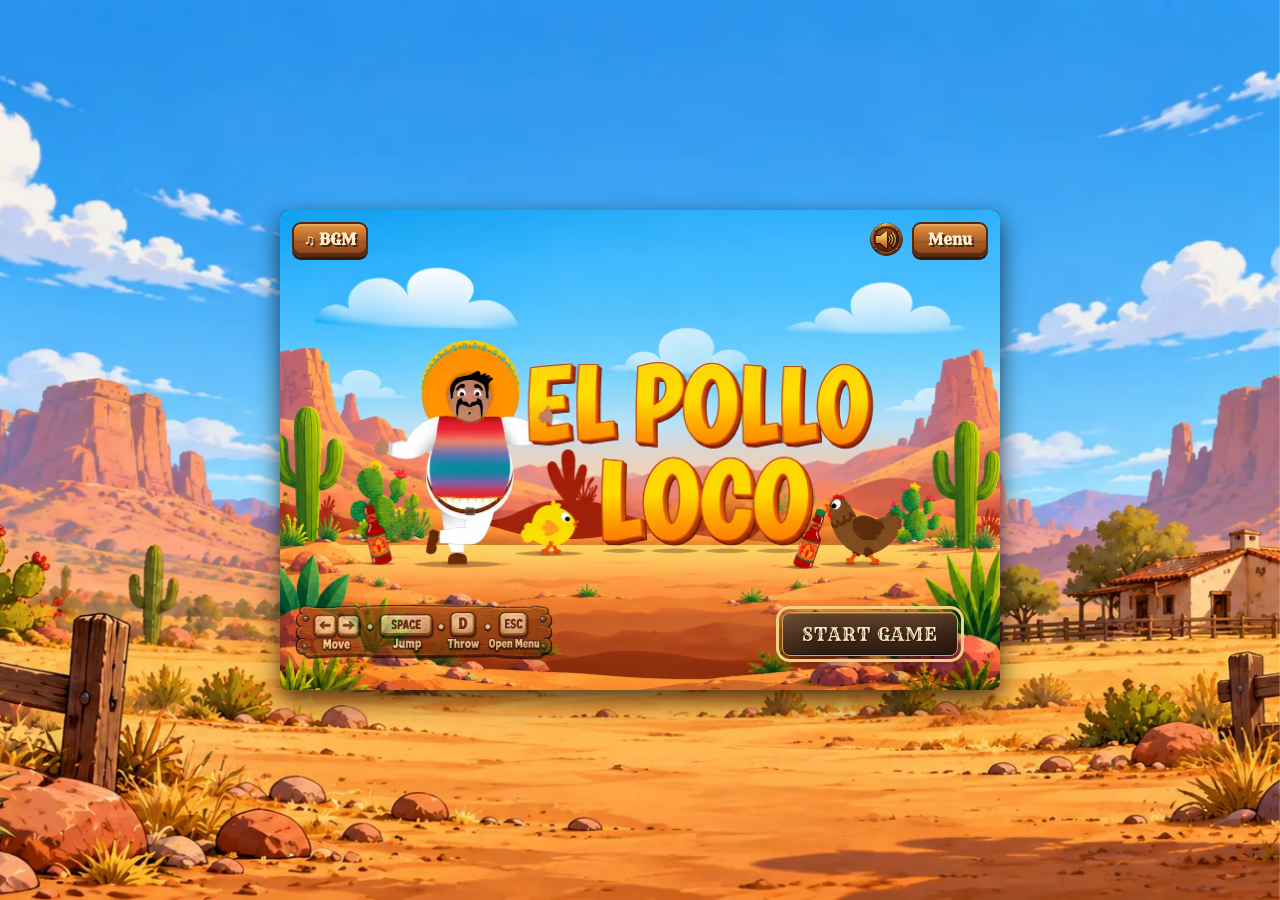
==== index.html @ f0b5b28f "Add README and credit all AI tools in end credits" ====
<!DOCTYPE html>
<html lang="en" translate="no">

<head>
    <meta charset="UTF-8">
    <meta name="google" content="notranslate">
    <meta name="viewport" content="width=device-width, initial-scale=1.0, maximum-scale=1.0, user-scalable=no">

    <link rel="stylesheet" href="./styles/base.css">
    <link rel="stylesheet" href="./styles/components.css">
    <link rel="stylesheet" href="./styles/responsive.css">
    <link rel="stylesheet" href="./styles/level-rules.css">

    <link rel="icon" type="image/png" href="img/3_enemies_chicken/chicken_small/1_walk/3_w.png">
    <title>El Pollo Loco</title>

    <script src="classes/drawable-object.class.js"></script>
    <script src="classes/movable-object.class.js"></script>
    <script src="classes/character.class.js"></script>
    <script src="classes/character-movement.class.js"></script>
    <script src="classes/chicken.class.js"></script>
    <script src="classes/small-chicken.class.js"></script>
    <script src="classes/bottle.class.js"></script>
    <script src="classes/cloud.class.js"></script>
    <script src="classes/coin.class.js"></script>
    <script src="classes/status-bar-coin.class.js"></script>
    <script src="classes/status-bar.class.js"></script>
    <script src="classes/status-bar-bottle.class.js"></script>
    <script src="classes/status-bar-endboss.class.js"></script>
    <script src="classes/background-object.class.js"></script>
    <script src="classes/keyboard.class.js"></script>
    <script src="classes/level.class.js"></script>
    <script src="js/spatial-audio.js"></script>
    <script src="classes/throwable-object.class.js"></script>
    <script src="classes/endboss.class.js"></script>
    <script src="classes/world.class.js"></script>
    <script src="classes/world-combat.class.js"></script>
    <script src="classes/world-items.class.js"></script>
    <script src="classes/world-render.class.js"></script>
    <script src="levels/level1.js"></script>
    <script src="levels/level2.js"></script>
    <script src="levels/level3.js"></script>
    <script src="levels/level4.js"></script>
    <script src="levels/level5.js"></script>
    <script src="js/level-rules.js"></script>
    <script src="js/game.js"></script>
    <script src="js/menu-credits.js"></script>
    <script src="js/game-audio.js"></script>
    <script src="js/game-flow.js"></script>
    <script src="js/story-videos.js"></script>
    <script src="js/sombrero-system.js"></script>
    <script src="js/sombrero-ending.js"></script>
    <script src="js/bgm-player.js"></script>
    <script src="js/game-input-touch.js"></script>
    <script src="js/game-input-ui.js"></script>
    <script src="js/game-input-navigation.js"></script>
    <script src="js/game-input-menu.js"></script>
    <script src="js/game-input-focus.js"></script>
</head>

<body onload="init(); startLoadingAnimation()">
    <main class="game-presentation">
        <h1>El Pollo Loco</h1>

        <!-- SNS Link Preview -->
        <meta property="og:type" content="website">
        <meta property="og:url" content="https://jinsoojang-da.github.io/el-pollo-loco/">
        <meta property="og:title" content="El Pollo Loco">
        <meta property="og:description" content="Run, jump, throw bottles and defeat the chickens!">
        <meta property="og:image" content="https://jinsoojang-da.github.io/el-pollo-loco/img/sns-link.webp">

        <meta name="twitter:card" content="summary_large_image">
        <meta name="twitter:title" content="El Pollo Loco">
        <meta name="twitter:description" content="Run, jump, throw bottles and defeat the chickens!">
        <meta name="twitter:image" content="https://jinsoojang-da.github.io/el-pollo-loco/img/sns-link.webp">

        <div class="game-container" id="gameContainer">

            <div id="sombreroCounter"></div>
            <div id="coinCollectedCounter"><img src="img/coin-full.webp" alt="Coin"><span
                    id="coinCollectedValue">× 0</span></div>

            <!-- Static HUD and feedback templates toggled or cloned by JS -->
            <template id="sombreroIconTemplate">
                <img class="sombrero-icon" src="img/golden-sombrero-big.webp" alt="Sombrero" title="Extra life">
            </template>
            <div id="reviveMessage" class="revive-message" aria-live="polite">SOMBRERO SAVED YOU!</div>
            <!-- Collapsible navigation menu -->
            <details class="game-menu">
                <summary>Menu</summary>
                <div class="top-nav-bar">
                    <button id="pauseBtn" class="nav-icon-btn" onclick="togglePause()">Pause</button>
                    <button id="menuBtn" class="nav-icon-btn" onclick="backToMainMenu()">Main Menu</button>
                    <button class="nav-icon-btn" onclick="openSettingsDialog()">Settings</button>
                    <button class="nav-icon-btn" onclick="openImpressum()">Legal Notice</button>
                    <button class="nav-icon-btn" onclick="openInfoDialog()">How to Play</button>
                    <button id="creditsBtn" class="nav-icon-btn" onclick="openMenuCredits()">Credits</button>
                    <button class="nav-icon-btn" onclick="toggleFullscreen()">Fullscreen</button>
                </div>
            </details>

            <button id="soundBtn" class="sound-toggle-btn" type="button" onclick="toggleMute()"
                aria-label="Mute sound">
                <img id="soundIcon" src="img/sound-on.webp" alt="Sound On">
            </button>

            <!-- Start screen BGM playlist -->
            <details id="bgmMenu" class="bgm-menu">
                <summary>♫ BGM</summary>

                <div class="bgm-panel">
                    <h3>Soundtrack</h3>

                    <button class="playlist-track is-playing" onclick="selectPlaylistTrack(0)">01 · Main Theme</button>
                    <button class="playlist-track" onclick="selectPlaylistTrack(1)">02 · Desert Adventure</button>
                    <button class="playlist-track" onclick="selectPlaylistTrack(2)">03 · Boss Battle</button>
                    <button class="playlist-track" onclick="selectPlaylistTrack(3)">04 · Game Over</button>
                    <button class="playlist-track" onclick="selectPlaylistTrack(4)">05 · Victory</button>

                    <div class="bgm-player-controls">
                        <button onclick="playPreviousTrack()" title="Previous">⏮</button>
                        <button id="bgmPlayBtn" onclick="togglePlaylistPlayback()" title="Play or pause">⏸</button>
                        <button onclick="playNextTrack()" title="Next">⏭</button>
                    </div>

                    <div class="bgm-player-options">
                        <button id="bgmShuffleBtn" onclick="togglePlaylistShuffle()">Shuffle: Off</button>
                        <button id="bgmRepeatBtn" onclick="togglePlaylistRepeat()">Repeat: List</button>
                    </div>
                </div>
            </details>

            <!-- Game canvas -->
            <canvas id="canvas" width="720" height="480"></canvas>

            <!-- Pause screen -->
            <div id="pauseScreen" class="overlay-screen d-none">
                <h2 class="pause-title">GAME PAUSED</h2>
                <button id="resumeBtn" class="western-action-button western-start-button" onclick="togglePause()">
                    RESUME GAME
                </button>
            </div>

            <!-- Start screen -->
            <div id="startScreen" class="overlay-screen start-screen-layout">
                <video id="startVideo" class="start-bg" autoplay muted loop playsinline
                    poster="img/9_intro_outro_screens/start/startscreen_1.webp">
                    <source src="videos/stat-video.mp4" type="video/mp4">
                </video>

                <button id="startBtn" class="western-action-button western-start-button" onclick="startGame()">
                    START GAME
                </button>
            </div>

            <!-- Start screen keyboard guide -->
            <div id="startControls" class="start-controls">
                <img class="start-controls-guide" src="img/start-controls.webp"
                    alt="Arrow keys: Move, Space: Jump, D: Throw">
            </div>

            <!-- Level rules displayed before each level starts -->
            <div id="levelRulesScreen" class="overlay-screen level-rules-screen d-none" role="dialog" aria-modal="true"
                aria-labelledby="levelRulesTitle">
                <div class="level-rules-card">
                    <h2 id="levelRulesTitle">LEVEL 1</h2>
                    <img id="levelRulesImage" class="level-rules-image" src="img/tip-lv1.webp" alt="Level 1 tip">
                    <p id="levelRulesText">Loading level rules...</p>
                    <button id="levelRulesStartBtn" class="level-action-button" onclick="continueLevel()" disabled>
                        START LEVEL · SPACE ↵
                    </button>
                </div>
            </div>

            <!-- Story videos between the menu, levels and finale -->
            <div id="storyVideoScreen" class="story-video-screen d-none" role="dialog" aria-label="Story video">
                <video id="storyVideo" class="story-video" playsinline></video>
                <button id="storyVideoSkipBtn" class="story-video-skip" type="button" onclick="skipStoryVideo()">
                    SKIP · SPACE
                </button>
            </div>


            <!-- Game instructions -->
            <div id="infoDialog" class="dialog-overlay d-none" onclick="closeOnBackdrop(event)">
                <div class="dialog-card">
                    <button class="dialog-close-btn" aria-label="Close How to Play"
                        onclick="closeInfoDialog()">✕</button>

                    <h2>How to Play</h2>

                    <div class="dialog-content" tabindex="0" role="region" aria-label="How to Play content">
                        <h3>Controls</h3>
                        <p><strong>← →</strong> Move</p>
                        <p><strong>SPACE</strong> Jump / Stomp / Start Level</p>
                        <p><strong>D</strong> Throw Bottle</p>

                        <h3>Menu &amp; Accessibility</h3>
                        <p><strong>ESC</strong> Open / Close Menu / Go Back</p>
                        <p><strong>TAB / SHIFT + TAB</strong> Navigate Buttons and Controls</p>
                        <p><strong>ARROW KEYS</strong> Navigate Menus and Screen Buttons</p>
                        <p><strong>↑ / ↓</strong> Scroll How to Play and Legal Notice</p>
                        <p><strong>ENTER / SPACE</strong> Select</p>
                        <p><strong>LEFT / RIGHT</strong> Adjust Volume (in Settings)</p>

                        <h3 class="guide-section-heading">
                            <img class="guide-icon" src="img/3_enemies_chicken/chicken_normal/1_walk/1_w.png"
                                alt="Chicken enemy">
                            Chicken Combat
                        </h3>
                        <p>Stomp chickens or throw bottles.</p>
                        <p class="guide-copy-with-icon">
                            <img class="guide-icon" src="img/3_enemies_chicken/chicken_small/1_walk/1_w.png"
                                alt="Baby chick enemy">
                            <span>Baby chicks are too cute to stomp! Use bottles instead.</span>
                        </p>

                        <h3 class="guide-section-heading">
                            <span class="guide-icon-pair">
                                <img class="guide-icon" src="img/7_statusbars/3_icons/icon_health.png"
                                    alt="Health icon">
                                <img class="guide-icon" src="img/7_statusbars/3_icons/icon_coin.png" alt="Coin icon">
                            </span>
                            Health &amp; Coins
                        </h3>
                        <p>Coins restore 10 health. At full health they are stored and protect you from damage.</p>
                        <p>One coin per level hangs too high for a normal jump. Stomp the boss to boost up and grab it &ndash; it restores your health to 100%!</p>

                        <h3 class="guide-section-heading">
                            <img class="guide-icon" src="img/4_enemie_boss_chicken/1_walk/G1.png" alt="Boss chicken">
                            Boss Battles
                        </h3>
                        <p>Wait 3 seconds between successful attacks.</p>

                        <h3 class="guide-section-heading">
                            <img class="guide-icon" src="img/golden-sombrero-big.webp" alt="Sombrero">
                            Sombreros &amp; Rewards
                        </h3>
                        <p>Finish levels 2&ndash;5 with full health to earn a Sombrero.</p>
                        <p>A Sombrero gives you an extra life when Pepe falls.</p>
                        <p>Collect 3 or more Sombreros or 20 or more coins to unlock special ending rewards.</p>
                    </div>
                </div>
            </div>


            <!-- Sombrero reward screen -->
            <div id="sombreroRewardScreen" class="overlay-screen d-none">
                <div class="level-rules-card">
                    <h2>ONE MORE ROUND!</h2>
                    <img id="sombreroRewardImage" class="level-rules-image" src="img/sombrero-reward.webp"
                        alt="Sombrero reward">
                    <p>SOMBRERO +1</p>
                    <p>You earned an extra chance!</p>
                    <button class="level-action-button" onclick="continueAfterSombrero()">
                        CONTINUE
                    </button>
                </div>
            </div>

            <!-- Game result screen -->
            <div id="endingRewardScreen" class="overlay-screen ending-reward-screen d-none" aria-live="polite">
                <div class="level-rules-card">
                    <video id="endingRewardVideo" class="ending-reward-media d-none" playsinline></video>
                    <button id="endingPauseBtn" class="western-action-button western-ending-button" type="button"
                        onclick="toggleEndingPause()">
                        PAUSE
                    </button>
                </div>
            </div>

            <div id="restartScreen" class="overlay-screen d-none">
                <img id="endScreenImg" src="" alt="Game Result" class="end-result-img d-none">

                <div id="endCredits" class="end-credits d-none" aria-label="End credits">
                    <video id="endVideo" class="end-bg" autoplay muted loop playsinline
                        poster="img/You won, you lost/You win B.png">
                        <source src="videos/end-video.mp4" type="video/mp4">
                    </video>
                    <div class="credits-copy" aria-live="polite">
                        <p class="credit-entry" style="--credit-delay: 0s">
                            <span class="credit-role">BASED ON THE ORIGINAL GAME TUTORIAL BY</span>
                            <strong class="credit-name">JUNUS ERGIN</strong>
                        </p>
                        <p class="credit-entry" style="--credit-delay: -4.5s">
                            <span class="credit-role">CREATED DURING THE FRONTEND COURSE AT</span>
                            <strong class="credit-name">DEVELOPER AKADEMIE</strong>
                        </p>
                        <p class="credit-entry" style="--credit-delay: -9s">
                            <span class="credit-role">FOUNDER OF DEVELOPER AKADEMIE</span>
                            <strong class="credit-name">JUNUS ERGIN</strong>
                        </p>
                        <p class="credit-entry" style="--credit-delay: -13.5s">
                            <span class="credit-role">COURSE INSTRUCTOR</span>
                            <strong class="credit-name">GIULIANO GIOIA</strong>
                        </p>
                        <p class="credit-entry" style="--credit-delay: -18s">
                            <span class="credit-role">GAME DESIGN &amp; EXTENDED DEVELOPMENT</span>
                            <strong class="credit-name">JIN SOO JANG</strong>
                        </p>
                        <p class="credit-entry" style="--credit-delay: -22.5s">
                            <span class="credit-role">PROGRAMMING &amp; AI ASSISTANCE</span>
                            <strong class="credit-name">JIN SOO JANG</strong>
                            <em class="credit-note">with ChatGPT · Claude · Google Gemini<br>Meta Muse · DeepSeek</em>
                        </p>
                        <p class="credit-entry" style="--credit-delay: -27s">
                            <span class="credit-role">ORIGINAL GAME ARTWORK</span>
                            <strong class="credit-name">DEVELOPER AKADEMIE</strong>
                        </p>
                        <p class="credit-entry" style="--credit-delay: -31.5s">
                            <span class="credit-role">ADDITIONAL GRAPHICS &amp; VISUAL DESIGN</span>
                            <strong class="credit-name">JIN SOO JANG</strong>
                        </p>
                        <p class="credit-entry" style="--credit-delay: -36s">
                            <span class="credit-role">MUSIC</span>
                            <strong class="credit-name">JIN SOO JANG &amp; GOOGLE GEMINI (LYRIA)</strong>
                        </p>
                        <p class="credit-entry" style="--credit-delay: -40.5s">
                            <span class="credit-role">SOUND EFFECTS</span>
                            <strong class="credit-name">PIXABAY &amp; OTHER SOUND RESOURCES</strong>
                        </p>
                        <p class="credit-entry" style="--credit-delay: -45s">
                            <span class="credit-role">AI CINEMATICS</span>
                            <strong class="credit-name">GOOGLE FLOW</strong>
                        </p>
                        <p class="credit-entry" style="--credit-delay: -49.5s">
                            <span class="credit-role">VIDEO EDITING</span>
                            <strong class="credit-name">JIN SOO JANG</strong>
                        </p>
                        <p class="credit-entry" style="--credit-delay: -54s">
                            <span class="credit-role">STORY &amp; SCREENPLAY</span>
                            <strong class="credit-name">JIN SOO JANG</strong>
                        </p>
                        <p class="credit-entry" style="--credit-delay: -58.5s">
                            <span class="credit-role">CREATIVE DIRECTION &amp; PRODUCTION</span>
                            <strong class="credit-name">JIN SOO JANG</strong>
                        </p>
                        <p class="credit-entry" style="--credit-delay: -63s">
                            <span class="credit-role">SPECIAL THANKS</span>
                            <strong class="credit-name">JUNUS ERGIN</strong>
                            <strong class="credit-name">GIULIANO GIOIA</strong>
                            <strong class="credit-name">DEVELOPER AKADEMIE</strong>
                        </p>
                        <p class="credit-entry" style="--credit-delay: -67.5s">
                            <span class="credit-role">A VERY SPECIAL THANK YOU</span>
                            <strong class="credit-name">TO ALL THE CHICKENS!</strong>
                            <em class="credit-note">For their patience, courage, and countless sacrifices.</em>
                        </p>
                        <p class="credit-entry" style="--credit-delay: -72s">
                            <span class="credit-role">FINAL COMEDY CARD</span>
                            <strong class="credit-name">NO CHICKENS WERE INTENTIONALLY HARMED IN THE MAKING OF THIS
                                GAME.</strong>
                        </p>
                        <p class="credit-entry" style="--credit-delay: -76.5s">
                            <span class="credit-role">THE END</span>
                            <strong class="credit-name">¡HASTA LA PRÓXIMA, AMIGOS!</strong>
                            <em class="credit-note">THE CHICKENS WILL RETURN…</em>
                        </p>
                    </div>
                </div>

                <div class="end-buttons-group">
                    <button id="menuCreditsBackBtn" class="western-action-button western-ending-button d-none"
                        type="button" onclick="closeMenuCredits()">
                        BACK TO MENU
                    </button>
                    <div class="end-revive-row">
                        <button id="retryLevelBtn" class="d-none" onclick="retryCurrentLevel()">
                            <img src="img/golden-sombrero-big.webp" alt="">
                            <span>REVIVE WITH SOMBRERO</span>
                            <span>× 1</span>
                        </button>
                    </div>
                    <div class="end-secondary-row">
                        <button id="restartBtn" class="western-action-button western-ending-button"
                            onclick="restartGame()">
                            NEW START
                        </button>
                        <button id="homeBtn" class="western-action-button western-ending-button"
                            onclick="backToMainMenu()">
                            MAIN MENU
                        </button>
                    </div>
                </div>
            </div>

            <!-- Volume settings -->
            <div id="settingsDialog" class="dialog-overlay d-none" role="dialog" aria-modal="true"
                aria-labelledby="settingsDialogTitle" onclick="closeSettingsOnBackdrop(event)">
                <div class="dialog-card">
                    <button class="dialog-close-btn" aria-label="Close volume settings"
                        onclick="closeSettingsDialog()">✕</button>
                    <h2 id="settingsDialogTitle">Volume Settings</h2>

                    <div class="dialog-content">
                        <div class="volume-control-row">
                            <label for="bgmSlider">BGM Volume</label>
                            <input type="range" id="bgmSlider" min="0" max="1" step="0.05" value="0.25"
                                oninput="changeBgmVolume(this.value)">
                        </div>

                        <div class="volume-control-row">
                            <label for="sfxSlider">SFX Volume</label>
                            <input type="range" id="sfxSlider" min="0" max="1" step="0.05" value="0.5"
                                oninput="changeSfxVolume(this.value)">
                        </div>
                    </div>
                </div>
            </div>

            <!-- Legal Notice dialog -->
            <div id="legalDialog" class="dialog-overlay d-none" onclick="closeLegalOnBackdrop(event)">
                <div class="dialog-card legal-card">
                    <button class="dialog-close-btn" aria-label="Close legal notice"
                        onclick="closeLegalNotice()">✕</button>
                    <h2>Legal Notice</h2>

                    <div class="legal-content" tabindex="0" role="region" aria-label="Legal notice content">
                        <h3>Project Information</h3>
                        <p>
                            <strong>Project:</strong> El Pollo Loco - Jump & Run Game
                            <br>
                            <strong>Developer:</strong> Student at Developer Akademie
                            <br>
                            <strong>Purpose:</strong> Educational frontend development project
                        </p>

                        <p>
                            This game was created for learning and practice
                            purposes only. It is a non-commercial student project.
                        </p>

                        <h3>Music and Sound Effects</h3>
                        <p>
                            All background music was created by the developer
                            using artificial intelligence (AI).
                        </p>

                        <p>
                            Sound effects were obtained from
                            <a href="https://pixabay.com/" target="_blank" rel="noopener noreferrer">Pixabay</a>
                            or created using free sound generation tools.
                        </p>

                        <h3>Copyright</h3>
                        <p>
                            Original project content is subject to applicable
                            copyright laws. Third-party assets remain subject
                            to their respective licenses and usage conditions.
                        </p>

                        <h3>Disclaimer</h3>
                        <p>
                            This game is provided as an educational and
                            demonstration project.
                        </p>
                    </div>
                </div>
            </div>

        </div>

        <!-- Touch controls occupy the screen space beside, never over, the 3:2 game. -->
        <div class="mobile-controls-container" aria-label="Touch controls">
            <div class="touch-group-left">
                <button id="btnLeft" class="touch-btn" aria-label="Move left">◀</button>
                <button id="btnRight" class="touch-btn" aria-label="Move right">▶</button>
            </div>

            <div class="touch-group-right">
                <button id="btnThrow" class="touch-btn" aria-label="Throw bottle">THROW</button>
                <button id="btnJump" class="touch-btn" aria-label="Jump">JUMP</button>
            </div>
        </div>
    </main>

    <!-- Pepe loading animation -->
    <div id="loadingScreen">
        <img id="loadingPepe" src="img/2_character_pepe/2_walk/W-21.png" alt="Pepe running">
    </div>

    <!-- Portrait orientation warning -->
    <div id="turnDeviceScreen" class="turn-device-overlay">
        <div class="turn-icon">🔄</div>
        <h2>Please turn your device</h2>
        <p>This game can only be played in landscape mode.</p>
    </div>
</body>

</html>
---- styles/base.css ----
@font-face {
    font-family: 'Rye';
    src: url('../fonts/rye-v17-latin-regular.woff2') format('woff2');
    font-weight: normal;
    font-style: normal;
    font-display: swap;
}

body {
    display: flex;
    flex-direction: column;
    align-items: center;
    margin: 0;
    padding: 0;
    background-color: #59331d;
    font-family: Arial, sans-serif;
    color: white;
    overflow-x: hidden;
    user-select: none;
    -webkit-user-select: none;
    isolation: isolate;
}

body::before,
body::after {
    content: '';
    position: fixed;
    inset: 0;
    pointer-events: none;
    background-position: center;
    background-size: cover;
    background-repeat: no-repeat;
    z-index: -1;
}

body::before {
    background-image: url('../img/9_intro_outro_screens/start/intro-backdrop.webp');
}

body::after {
    background-image: url('../img/9_intro_outro_screens/end/end-background.webp');
    opacity: 0;
    transition: opacity 1.5s ease;
}

body:has(#restartScreen:not(.d-none) #endCredits:not(.d-none))::after {
    opacity: 1;
}

.game-presentation {
    display: flex;
    flex-direction: column;
    align-items: center;
    gap: 20px;
}

.game-presentation h1 {
    font-family: 'Rye', cursive, sans-serif;
    margin: 0;
    font-size: clamp(52px, 5vw, 56px);
    line-height: 1;
    letter-spacing: 4px;
    color: #f2cf83;
    text-shadow: 0 2px 0 #6a3714, 0 5px 14px rgba(26, 12, 4, 0.6);
}

.game-container {
    position: relative;
    width: 720px;
    height: 480px;
    margin: 0 auto;
    border-radius: 8px;
    overflow: hidden;
    box-shadow: 0 10px 25px rgba(0, 0, 0, 0.7);
}

canvas {
    background-color: black;
    display: block;
    width: 100%;
    height: 100%;
}

.top-nav-bar {
    position: absolute;
    top: 12px;
    right: 12px;
    display: flex;
    gap: 6px;
    z-index: 25;
    background: rgba(0, 0, 0, 0.4);
    padding: 4px 8px;
    border-radius: 20px;
    backdrop-filter: blur(4px);
}

.nav-icon-btn {
    background: rgba(0, 0, 0, 0.65);
    border: 2px solid #fff;
    color: #fff;
    font-size: 15px;
    width: 34px;
    height: 34px;
    border-radius: 50%;
    cursor: pointer;
    display: flex;
    align-items: center;
    justify-content: center;
    transition: transform 0.15s, background 0.15s;
}

.nav-icon-btn:hover {
    transform: scale(1.1);
    background: #ff9800;
}

.pause-title {
    font-family: 'Rye', cursive, sans-serif;
    font-size: 38px;
    color: #ff9800;
    margin-bottom: 20px;
    text-shadow: 2px 2px 4px #000;
}

.overlay-screen {
    position: absolute;
    top: 0;
    left: 0;
    width: 100%;
    height: 100%;
    display: flex;
    flex-direction: column;
    justify-content: center;
    align-items: center;
    z-index: 10;
    background: rgba(0, 0, 0, 0.75);
}

.start-screen-layout {
    background: transparent;
    align-items: flex-end;
    justify-content: flex-end;
    padding: 0 42px 34px;
    box-sizing: border-box;
}

.start-bg {
    position: absolute;
    top: 0;
    left: 0;
    width: 100%;
    height: 100%;
    z-index: -1;
    object-fit: cover;
}

.end-result-img {
    max-width: 440px;
    max-height: 180px;
    object-fit: contain;
    margin-bottom: 20px;
}

.end-buttons-group {
    display: flex;
    flex-direction: column;
    align-items: center;
    gap: 12px;
    z-index: 2;
}

.end-revive-row,
.end-secondary-row {
    display: flex;
    justify-content: center;
    align-items: center;
    gap: 15px;
}

.end-revive-row:has(#retryLevelBtn.d-none) {
    display: none;
}

.end-secondary-row .western-ending-button {
    min-width: 150px;
}

.end-credits {
    position: absolute;
    inset: 0;
    overflow: hidden;
    background: #21120e;
}

.end-bg {
    display: block;
    width: 100%;
    height: 100%;
    object-fit: cover;
}

.credits-copy {
    position: absolute;
    inset: 20% 12% 18%;
    display: grid;
    place-items: center;
    pointer-events: none;
}

.credit-entry {
    position: absolute;
    width: min(100%, 560px);
    margin: 0;
    color: #fff8df;
    font-family: 'Rye', cursive, sans-serif;
    font-size: clamp(18px, 3.2vw, 32px);
    line-height: 1.35;
    text-align: center;
    text-shadow: 0 3px 10px #160700, 0 0 16px rgba(0, 0, 0, 0.9);
    opacity: 0;
    animation: credit-cycle 81s ease-in-out infinite;
    animation-delay: var(--credit-delay, 0s);
}

.credit-role,
.credit-name,
.credit-note {
    display: block;
}

.credit-role {
    margin-bottom: 7px;
    color: #d9ad61;
    font-family: Arial, sans-serif;
    font-size: 0.48em;
    font-weight: 800;
    letter-spacing: 0.16em;
}

.credit-name {
    font-weight: 400;
}

.credit-note {
    margin-top: 9px;
    color: #fff5db;
    font-family: Arial, sans-serif;
    font-size: 0.53em;
    font-style: normal;
    line-height: 1.45;
}

@keyframes credit-cycle {
    0%, 0.8% { opacity: 0; transform: translateY(14px); }
    1.5%, 4.5% { opacity: 1; transform: translateY(0); }
    5.55%, 100% { opacity: 0; transform: translateY(-14px); }
}

#restartScreen:has(.end-credits:not(.d-none)) {
    justify-content: flex-end;
    align-items: center;
    padding: 0 24px 18px;
    box-sizing: border-box;
}

#restartScreen:has(.end-credits:not(.d-none)) .end-buttons-group {
    align-self: center;
}

.d-none {
    display: none !important;
}

.western-action-button {
    font-family: 'Rye', cursive, sans-serif;
    min-height: 44px;
    padding: 9px 19px;
    color: #f7e7bf;
    background:
        linear-gradient(90deg, rgba(255, 225, 161, 0.08), transparent 22%, transparent 78%, rgba(0, 0, 0, 0.2)),
        linear-gradient(180deg, #65432b 0%, #422719 55%, #2b180f 100%);
    border: 1px solid #d1a55e;
    border-radius: 8px;
    cursor: pointer;
    box-shadow:
        inset 0 1px 0 rgba(255, 235, 190, 0.25),
        inset 0 -1px 0 rgba(0, 0, 0, 0.45),
        0 4px 9px rgba(0, 0, 0, 0.45);
    text-shadow: 1px 1px 0 #26130b;
    transition: background 0.18s ease, box-shadow 0.18s ease, transform 0.18s ease;
}

.western-start-button {
    min-width: 156px;
    font-size: 18px;
    letter-spacing: 1.1px;
}

/* Make the initial keyboard target easy to recognize without affecting other actions. */
#startBtn {
    position: relative;
    overflow: hidden;
}

#startBtn::after {
    content: '';
    position: absolute;
    inset: -35% auto -35% -45%;
    width: 28%;
    background: linear-gradient(90deg, transparent, rgba(255, 236, 167, 0.75), transparent);
    transform: skewX(-22deg);
    animation: start-button-sweep 2.8s ease-in-out infinite;
    pointer-events: none;
}

@keyframes start-button-sweep {
    0%, 38% { left: -45%; }
    68%, 100% { left: 120%; }
}

@media (prefers-reduced-motion: reduce) {
    #startBtn::after { animation: none; }
}

.western-ending-button {
    min-height: 40px;
    min-width: 0;
    padding: 7px 12px;
    font-size: 14px;
    letter-spacing: 0.55px;
}

.western-action-button:hover {
    background:
        linear-gradient(90deg, rgba(255, 225, 161, 0.14), transparent 22%, transparent 78%, rgba(0, 0, 0, 0.16)),
        linear-gradient(180deg, #765037 0%, #50311f 55%, #301b10 100%);
    box-shadow:
        inset 0 1px 0 rgba(255, 240, 200, 0.32),
        inset 0 -1px 0 rgba(0, 0, 0, 0.4),
        0 5px 11px rgba(0, 0, 0, 0.52);
    transform: translateY(-1px);
}

.western-action-button:focus-visible {
    outline: 3px solid #f2cf83;
    outline-offset: 3px;
}

.western-action-button:active {
    transform: translateY(1px);
    box-shadow: inset 0 2px 4px rgba(0, 0, 0, 0.45);
}

.story-video-screen {
    position: absolute;
    inset: 0;
    z-index: 50;
    background: #000;
}

.story-video {
    display: block;
    width: 100%;
    height: 100%;
    object-fit: contain;
    background: #000;
}

.story-video-skip {
    position: absolute;
    right: 16px;
    bottom: 16px;
    padding: 8px 14px;
    color: #fff;
    background: rgba(0, 0, 0, 0.65);
    border: 2px solid #fff;
    border-radius: 20px;
    font-family: 'Rye', cursive;
    font-size: 14px;
    cursor: pointer;
}

.volume-control-row {
    display: flex;
    flex-direction: column;
    align-items: flex-start;
    margin: 15px 0;
    font-size: 15px;
    width: 100%;
}

.volume-control-row label {
    margin-bottom: 8px;
    color: #ff9800;
    font-weight: bold;
}

.volume-control-row input[type="range"] {
    width: 100%;
    accent-color: #ff9800;
    cursor: pointer;
}

.dialog-overlay {
    position: absolute;
    top: 0;
    left: 0;
    width: 100%;
    height: 100%;
    background: rgba(0, 0, 0, 0.85);
    display: flex;
    justify-content: center;
    align-items: center;
    z-index: 30;
}

.dialog-card {
    position: relative;
    background: #232323;
    border: 3px solid #ff9800;
    border-radius: 12px;
    padding: 20px 26px;
    width: 360px;
    text-align: center;
    box-shadow: 0 10px 30px rgba(0, 0, 0, 0.8);
}

.dialog-card h2 {
    font-family: 'Rye', cursive, sans-serif;
    color: #ff9800;
    font-size: 20px;
    margin-top: 5px;
    margin-bottom: 15px;
    padding-inline: 32px;
}

.dialog-close-btn {
    position: absolute;
    top: 10px;
    left: 12px;
    background: none;
    border: none;
    color: #fff;
    font-size: 20px;
    width: 28px;
    height: 28px;
    padding: 0;
    line-height: 1;
    display: grid;
    place-items: center;
    cursor: pointer;
}

/* Keep every existing keyboard control visibly focused in the Western UI. */
.game-container button:focus-visible,
.game-container summary:focus-visible,
.game-container input[type='range']:focus-visible {
    outline: 3px solid #f2cf83;
    outline-offset: 3px;
}

/* Keep the selected top Menu and BGM buttons visible after closing a dialog. */
.game-container summary:focus {
    outline: 3px solid #f2cf83;
    outline-offset: 3px;
}

.key-badge {
    background: #444;
    padding: 4px 8px;
    border-radius: 6px;
    border: 1px solid #777;
    font-weight: bold;
    color: #ff9800;
}

.mobile-controls-container {
    display: none;
    position: fixed;
    inset: 0;
    width: 100%;
    box-sizing: border-box;
    justify-content: space-between;
    align-items: flex-end;
    pointer-events: none;
    z-index: 20;
}

.touch-group-left, .touch-group-right {
    display: flex;
    flex-direction: column;
    justify-content: flex-end;
    gap: 12px;
    pointer-events: auto;
}

.touch-btn {
    width: 52px;
    height: 52px;
    border-radius: 50%;
    background: rgba(0, 0, 0, 0.45);
    border: 2px solid rgba(255, 255, 255, 0.8);
    color: white;
    font-size: 12px;
    font-weight: bold;
    display: flex;
    align-items: center;
    justify-content: center;
    touch-action: manipulation;
    cursor: pointer;
    box-shadow: 0 3px 6px rgba(0, 0, 0, 0.4);
}

.touch-btn:active {
    background: rgba(255, 152, 0, 0.7);
    transform: scale(0.95);
}

.turn-device-overlay {
    display: none;
    position: fixed;
    top: 0;
    left: 0;
    width: 100vw;
    height: 100vh;
    background: #111;
    z-index: 999;
    flex-direction: column;
    justify-content: center;
    align-items: center;
    text-align: center;
    padding: 20px;
    box-sizing: border-box;
}

.turn-device-overlay h2 {
    font-family: 'Rye', cursive, sans-serif;
    color: #ff9800;
}

.turn-icon {
    font-size: 55px;
    margin-bottom: 15px;
    animation: rotateDevice 2s infinite ease-in-out;
}

@keyframes rotateDevice {
    0%, 100% { transform: rotate(0deg); }
    50% { transform: rotate(90deg); }
}
---- styles/components.css ----
/* Hide game-only buttons on the start screen */
.game-container:has(#startScreen:not(.d-none)) #pauseBtn,
.game-container:has(#startScreen:not(.d-none)) #menuBtn {
    display: none;
}

.game-menu {
    position: absolute;
    top: 12px;
    right: 12px;
    z-index: 60;
    font-family: 'Rye', cursive;
}


/* How to Play dialog: fit inside the game screen */
#infoDialog .dialog-card {
    box-sizing: border-box;
    width: min(90%, 520px);
    max-height: min(92%, 540px);
    padding: 16px 24px;
    display: flex;
    flex-direction: column;
    overflow: hidden;
}

#infoDialog .dialog-content {
    flex: 1;
    min-height: 0;
    overflow-y: auto;
    overscroll-behavior: contain;
    padding: 0 6px 4px;
    text-align: center;
}

/* Slim western-style scrollbars for readable dialog content. */
#infoDialog .dialog-content,
.legal-content {
    scrollbar-width: thin;
    scrollbar-color: #c58a3a rgba(48, 28, 13, 0.9);
    scroll-behavior: smooth;
}

#infoDialog .dialog-content::-webkit-scrollbar,
.legal-content::-webkit-scrollbar {
    width: 8px;
}

#infoDialog .dialog-content::-webkit-scrollbar-track,
.legal-content::-webkit-scrollbar-track {
    background: rgba(48, 28, 13, 0.9);
    border-radius: 8px;
}

#infoDialog .dialog-content::-webkit-scrollbar-thumb,
.legal-content::-webkit-scrollbar-thumb {
    background: linear-gradient(#e0ad55, #8a4d20);
    border: 1px solid #f6d47b;
    border-radius: 8px;
}

#infoDialog .dialog-content::-webkit-scrollbar-thumb:hover,
.legal-content::-webkit-scrollbar-thumb:hover {
    background: linear-gradient(#f2c46e, #a96028);
}

#infoDialog .dialog-content:focus-visible,
.legal-content:focus-visible {
    outline: 2px solid #f6d47b;
    outline-offset: 3px;
}

#infoDialog .dialog-content h3 {
    margin: 10px 0 4px;
    font-size: 18px;
}

#infoDialog .dialog-content p {
    margin: 4px 0;
    font-size: 15px;
    line-height: 1.3;
}

#infoDialog .dialog-card h2 {
    margin: 0 0 12px;
    font-size: 24px;
}

#infoDialog .guide-section-heading {
    display: flex;
    align-items: center;
    justify-content: center;
    gap: 7px;
}

#infoDialog .guide-icon,
#infoDialog .guide-icon-pair {
    width: 30px;
    height: 30px;
    flex: 0 0 30px;
}

#infoDialog .guide-icon {
    object-fit: contain;
}

#infoDialog .guide-icon-pair {
    display: inline-flex;
    align-items: center;
    justify-content: center;
}

#infoDialog .guide-icon-pair .guide-icon {
    width: 22px;
    height: 22px;
}

#infoDialog .guide-copy-with-icon {
    display: flex;
    align-items: center;
    justify-content: center;
    gap: 7px;
}

#infoDialog .guide-copy-with-icon .guide-icon {
    width: 26px;
    height: 26px;
    flex-basis: 26px;
}

/* Pepe loading animation */
#loadingScreen {
    position: absolute;
    inset: 0;
    z-index: 40;
    display: flex;
    justify-content: center;
    align-items: center;
    background-color: black;
}

#loadingPepe {
    width: auto;
    height: 180px;
    object-fit: contain;
}

/* Hide touch controls on the result screen. Controls live beside game-container. */
body:has(#restartScreen:not(.d-none)) .mobile-controls-container {
    display: none !important;
}

/* Legal Notice dialog */
.legal-card {
    width: 90%;
    max-width: 520px;
    max-height: 85%;
    box-sizing: border-box;
    display: flex;
    flex-direction: column;
    overflow: hidden;
}

.legal-card h2 {
    flex-shrink: 0;
}

.legal-content {
    flex: 1;
    min-height: 0;
    overflow-y: auto;
    padding-right: 10px;
    text-align: left;
    line-height: 1.5;
    font-size: 14px;
    overscroll-behavior: contain;
}

.legal-content h3 {
    color: #ff9800;
    font-size: 15px;
    margin: 16px 0 8px;
}

.legal-content a {
    color: #ff9800;
}

/* Start screen music player */
.bgm-menu {
    position: absolute;
    top: 8px;
    left: 12px;
    z-index: 25;
    font-family: 'Rye', cursive;
}

.bgm-menu.d-none {
    display: none !important;
}

/* Main Menu and BGM buttons */
.game-menu summary,
.bgm-menu summary {
    display: flex;
    align-items: center;
    justify-content: center;
    box-sizing: border-box;
    width: 106px;
    min-width: 106px;
    height: 48px;
    padding: 0 14px;
    background: #422512;
    color: white;
    border: 3px solid white;
    border-radius: 16px;
    font-family: 'Rye', cursive;
    font-size: 20px;
    cursor: pointer;
    list-style: none;
    transition: transform 0.15s ease, background-color 0.15s ease;
}

/* Hover effect for BGM and Menu */
.game-menu summary:hover,
.bgm-menu summary:hover {
    transform: scale(1.05);
    background-color: #60371e;
}

/* Bright effect when pressed */
.game-menu summary:active,
.bgm-menu summary:active {
    transform: scale(0.98);
    background-color: #85502a;
}

.game-menu summary::-webkit-details-marker,
.bgm-menu summary::-webkit-details-marker {
    display: none;
}

/* Dropdown panels fit their respective menu content without excess side space. */
.game-menu .top-nav-bar,
.bgm-panel {
    max-height: 70dvh;
    box-sizing: border-box;
    padding: 10px;
    color: #ffe3a3;
    background: rgba(32, 20, 13, 0.96);
    border: 2px solid #a76d33;
    border-radius: 10px;
    overflow-y: auto;
    box-shadow: 0 5px 15px rgba(0, 0, 0, 0.5);
    backdrop-filter: none;
}

.game-menu .top-nav-bar {
    position: absolute;
    top: calc(100% + 6px);
    right: 0;
    width: min(176px, calc(100vw - 24px));
    display: flex;
    flex-direction: column;
    gap: 3px;
}

.bgm-panel {
    margin-top: 6px;
    width: min(200px, calc(100vw - 24px));
}

.bgm-panel h3 {
    margin: 0 0 8px;
    font-size: 16px;
    text-align: center;
}

/* Both dropdowns share the same item style. */
.game-menu .nav-icon-btn,
.playlist-track {
    display: block;
    width: 100%;
    height: auto;
    box-sizing: border-box;
    min-height: 38px;
    padding: 8px 7px;
    color: #f2dfc4;
    background: transparent;
    border: none;
    border-radius: 5px;
    font-family: 'Rye', cursive;
    font-size: 14px;
    text-align: left;
    overflow-wrap: anywhere;
    cursor: pointer;
    transform: none;
}

.game-menu .nav-icon-btn:hover,
.playlist-track:hover,
.playlist-track.is-playing {
    color: #ffd166;
    background: rgba(255, 209, 102, 0.15);
    transform: none;
}

.bgm-player-controls,
.bgm-player-options {
    display: flex;
    justify-content: center;
    gap: 6px;
    margin-top: 8px;
}

.bgm-player-controls button,
.bgm-player-options button {
    min-height: 34px;
    padding: 6px 8px;
    color: #ffe3a3;
    background: #70401d;
    border: 1px solid #a76d33;
    border-radius: 5px;
    font-family: inherit;
    cursor: pointer;
}

.bgm-player-options button {
    flex: 1;
    min-width: 0;
    font-size: 11px;
    white-space: nowrap;
}


/* Western wooden Menu and BGM buttons */
.game-menu > summary,
.bgm-menu > summary {
    display: flex;
    align-items: center;
    justify-content: center;
    box-sizing: border-box;

    min-width: 115px;
    padding: 10px 18px;

    background:
        repeating-linear-gradient(
            0deg,
            transparent 0 11px,
            rgba(70, 30, 10, 0.18) 12px 14px,
            transparent 15px 24px
        ),
        linear-gradient(
            180deg,
            #df943f 0%,
            #b96729 48%,
            #854019 100%
        );

    color: #fff1cf;
    font-size: 21px;
    font-weight: 800;
    text-shadow: 2px 2px 0 #4b220d;

    border: 4px solid #54270f;
    border-radius: 14px;

    box-shadow:
        inset 0 3px 0 #f4b760,
        inset 0 -4px 0 #622d13,
        0 5px 0 #351808;

    cursor: pointer;
    list-style: none;
    transition: filter 0.2s ease;
}

.game-menu > summary::-webkit-details-marker,
.bgm-menu > summary::-webkit-details-marker {
    display: none;
}

.game-menu > summary:hover,
.bgm-menu > summary:hover {
    filter: brightness(1.12);
}

.game-menu[open] > summary,
.bgm-menu[open] > summary {
    filter: brightness(0.9);
}

/* Keep BGM and Menu buttons exactly the same size */
.game-menu > summary,
.bgm-menu > summary {
    box-sizing: border-box;
    width: 108px;
    height: 50px;
    min-width: 108px;
    min-height: 50px;
    padding: 0;

    display: flex;
    align-items: center;
    justify-content: center;

    white-space: nowrap;
    flex-wrap: nowrap;
    gap: 5px;
    line-height: 1;
}

/* Align BGM vertically with Menu */
.bgm-menu {
    transform: translateY(4px);
}

/* Keep compact top controls limited to the start screen and active game UI. */
.game-container:has(#startScreen:not(.d-none)) .game-menu > summary,
.game-container:has(#startScreen:not(.d-none)) .bgm-menu > summary,
.game-container:has(#startScreen.d-none) .game-menu > summary {
    width: 76px;
    min-width: 76px;
    min-height: 35px;
    height: 35px;
    padding: 0 9px;
    border-width: 2px;
    border-radius: 9px;
    box-shadow:
        inset 0 2px 0 #e4a858,
        inset 0 -2px 0 #5a2c12,
        0 3px 0 #351808;
    font-size: 15px;
}

/* The playlist belongs to the start screen. Game music is still controlled in Menu. */
.game-container:has(#startScreen.d-none) .bgm-menu {
    display: none;
}

/* The Menu credits view reuses the ending screen but exposes only its Back action. */
#restartScreen.menu-credits-mode #retryLevelBtn,
#restartScreen.menu-credits-mode #restartBtn,
#restartScreen.menu-credits-mode #homeBtn {
    display: none;
}

.game-container:has(#startScreen:not(.d-none)) .game-menu > summary:focus-visible,
.game-container:has(#startScreen:not(.d-none)) .bgm-menu > summary:focus-visible,
.game-container:has(#startScreen.d-none) .game-menu > summary:focus-visible,
#startBtn.is-keyboard-selected {
    outline: 3px solid #f2cf83;
    outline-offset: 3px;
}


/* Earned sombreros use the original one-icon-per-reward display. */
#sombreroCounter {
    position: absolute;
    top: 64px;
    right: 20px;
    z-index: 10;
    display: flex;
    justify-content: flex-end;
    align-items: center;
    gap: 6px;
    flex-wrap: wrap;
    max-width: 180px;
    pointer-events: none;
}

/* The run-wide coin statistic remains visible even before a sombrero is earned. */
#coinCollectedCounter {
    position: absolute;
    top: 112px;
    right: 20px;
    z-index: 10;
    display: flex;
    justify-content: flex-end;
    align-items: center;
    gap: 5px;
    color: #ffe3a3;
    font-family: 'Rye', cursive;
    font-size: 16px;
    line-height: 26px;
    text-shadow: 1px 1px 0 #351808;
    pointer-events: none;
}

#coinCollectedCounter img {
    width: 26px;
    height: 26px;
    object-fit: contain;
}

.sombrero-icon {
    width: 40px;
    height: 40px;
    object-fit: contain;
    display: block;
}

#gameContainer:not(:has(#sombreroCounter .sombrero-icon)) #coinCollectedCounter {
    top: 64px;
}

/* Sombrero retry button */
#retryLevelBtn {
    display: flex;
    align-items: center;
    justify-content: center;
    gap: 10px;

    padding: 12px 20px;
    background: #70401d;
    color: white;
    border: 3px solid white;
    border-radius: 30px;

    font-family: 'Rye', cursive;
    font-size: 18px;
    white-space: nowrap;
    cursor: pointer;
}

#retryLevelBtn img {
    width: 36px;
    height: 36px;
    object-fit: contain;
}

#retryLevelBtn:hover {
    background: #85502a;
    transform: scale(1.03);
}

#retryLevelBtn.d-none {
    display: none !important;
}

#sombreroRewardImage + p {
    margin-top: 4px;
}

.ending-reward-screen {
    z-index: 35;
    padding: 8px;
    background: rgba(13, 9, 6, 0.9);
}

.ending-reward-screen .level-rules-card {
    padding: 8px;
    gap: 8px;
}

.ending-reward-media {
    display: block;
    width: min(700px, 100%);
    max-height: 72%;
    object-fit: contain;
    margin: 0 auto 8px;
    background: #000;
    filter: drop-shadow(0 6px 10px rgba(0, 0, 0, 0.35));
}

.credits-paused .credit-entry {
    animation-play-state: paused;
}

.revive-message {
    position: absolute;
    left: 50%;
    top: 24%;
    z-index: 30;
    padding: 10px 16px;
    color: #ffe3a3;
    background: rgba(53, 24, 8, 0.9);
    border: 2px solid #f2cf83;
    border-radius: 8px;
    font-family: 'Rye', cursive;
    font-size: clamp(16px, 3vw, 26px);
    text-shadow: 2px 2px 0 #351808;
    opacity: 0;
    pointer-events: none;
    transform: translate(-50%, -8px);
    transition: opacity 0.2s ease, transform 0.2s ease;
}

.revive-message.is-visible {
    opacity: 1;
    transform: translate(-50%, 0);
}

/* Global sound toggle and start screen keyboard guide */

.sound-toggle-btn {
    position: absolute;
    top: 12px;
    right: 96px;
    z-index: 60;
    width: 35px;
    height: 35px;
    padding: 0;
    border: 0;
    background: transparent;
    cursor: pointer;
}

body:has(#loadingScreen) .sound-toggle-btn {
    display: none;
}

body:has(#loadingScreen) .game-menu {
    display: none;
}

.sound-toggle-btn img {
    display: block;
    width: 100%;
    height: 100%;
    object-fit: contain;
}

.start-controls {
    position: absolute;
    left: 12px;
    bottom: 10px;
    z-index: 10;
}

.start-controls-guide {
    display: block;
    height: 96px; /* 기존 48px → 96px */
    width: auto;
    max-width: calc(100% - 24px);
    opacity: 0.7;
    object-fit: contain;
}
---- styles/responsive.css ----
/* Desktop background and game centering */
@media screen and (min-width: 721px) {
    body {
        position: relative;
        min-height: 100vh;
        min-height: 100dvh;
        box-sizing: border-box;
        justify-content: center;

        background-color: transparent;
    }

    .game-presentation {
        flex-shrink: 0;
    }

    .game-container {
        flex-shrink: 0;
        margin: 0 auto;
    }
}

@media screen and (orientation: portrait) and (max-width: 1024px) {
    .turn-device-overlay {
        display: flex !important;
    }

    h1,
    .game-container {
        display: none !important;
    }
}

@media screen and (orientation: landscape) and (max-height: 600px) and (hover: none) {
    body {
        margin: 0;
        overflow: hidden;
    }

    h1 {
        display: none !important;
    }

    .game-container {
        width: min(100vw, 150dvh);
        height: auto;
        aspect-ratio: 3 / 2;
        margin: 0 auto;
        border-radius: 0;
    }

    .mobile-controls-container {
        display: flex !important;
    }
}

/* Mobile and tablet: portrait orientation */
@media screen and (orientation: portrait) and (pointer: coarse),
screen and (orientation: portrait) and (max-width: 600px) {
    .turn-device-overlay {
        display: flex !important;
    }
}

/* Mobile and tablet: landscape touch controls */
@media screen and (orientation: landscape) and (pointer: coarse) {
    .turn-device-overlay {
        display: none !important;
    }

    .game-container {
        width: min(100vw, 150dvh);
        height: auto;
        aspect-ratio: 3 / 2;
        margin: 0 auto;
    }

    .mobile-controls-container {
        display: flex !important;
    }
}

/* Prevent touch buttons from appearing on desktop */
@media screen and (pointer: fine) {
    .mobile-controls-container {
        display: none !important;
    }
}

/* Mobile landscape UI */
@media screen and (orientation: landscape) and (max-height: 600px) {

    /* Menu button */
    .game-menu {
        top: 8px;
        right: 20px;
    }

    /* Touch controls */
    .mobile-controls-container {
        bottom: 12px;
        padding: 0 clamp(20px, 4vw, 40px);
    }

    .touch-btn {
        width: 54px;
        height: 54px;
        font-size: 10px;
        flex-shrink: 0;
    }

    .touch-group-left,
    .touch-group-right {
        gap: 20px;
    }

    /* Start button */
    .western-start-button {
        min-width: 142px;
        padding: 8px 16px;
        font-size: clamp(14px, 3.6vh, 18px);
    }

    .start-screen-layout {
        padding: 0 22px 20px;
    }

    /* Win / Lose buttons */
    .end-buttons-group {
        gap: 12px;
        max-width: 90%;
    }

    .end-revive-row,
    .end-secondary-row {
        gap: 10px;
        max-width: 100%;
    }

    .end-secondary-row .western-ending-button {
        min-width: 0;
        width: min(42vw, 150px);
    }

    #retryLevelBtn {
        max-width: 100%;
        padding: 9px 14px;
        font-size: clamp(12px, 3.4vh, 16px);
    }

    .western-ending-button {
        min-height: 40px;
        padding: 7px 11px;
        font-size: clamp(12px, 3vh, 14px);
        white-space: nowrap;
    }

    #restartScreen:has(.end-credits:not(.d-none)) {
        padding: 0 14px 12px;
    }

    .credit-entry {
        width: 100%;
        font-size: clamp(14px, 4.1vh, 22px);
    }

    .credits-copy {
        inset: 20% 16% 19%;
    }

    .credit-role {
        font-size: 0.46em;
        letter-spacing: 0.12em;
    }

    .credit-note {
        font-size: 0.58em;
    }

    /* Hide touch controls outside gameplay */
    .game-container:has(#startScreen:not(.d-none)) .mobile-controls-container,
    .game-container:has(#restartScreen:not(.d-none)) .mobile-controls-container {
        display: none !important;
    }

    /* Keep the close button fixed while only How to Play content scrolls. */
    #infoDialog .dialog-card {
        width: min(94%, 520px);
        max-height: calc(100% - 18px);
        padding: 12px 18px;
    }

    #infoDialog .dialog-card h2 {
        margin-bottom: 7px;
        font-size: 20px;
    }

    #infoDialog .dialog-content h3 {
        margin: 7px 0 3px;
        font-size: 16px;
    }

    #infoDialog .dialog-content p {
        margin: 3px 0;
        font-size: 13px;
    }

    #infoDialog .guide-icon,
    #infoDialog .guide-icon-pair {
        width: 24px;
        height: 24px;
        flex-basis: 24px;
    }

    #infoDialog .guide-icon-pair .guide-icon,
    #infoDialog .guide-copy-with-icon .guide-icon {
        width: 20px;
        height: 20px;
    }

    .legal-card {
        max-height: 85%;
        padding: 12px 18px;
    }

    .legal-content {
        font-size: 12px;
    }

    .bgm-menu {
        top: 8px;
        left: 12px;
    }

    .sound-toggle-btn {
        top: 8px;
        right: 110px;
        width: 36px;
        height: 36px;
    }

    .game-menu summary,
    .bgm-menu summary {
        width: 82px;
        min-width: 82px;
        height: 36px;
        padding: 0 10px;
        font-size: 13px;
        border-width: 2px;
        border-radius: 10px;
    }
}

/* Shared phone/tablet touch layout. This overrides pointer:fine on hybrid tablets. */
.game-presentation:fullscreen {
    width: 100vw;
    height: 100dvh;
    min-height: 100dvh;
    max-width: none;
    box-sizing: border-box;
    overflow: hidden;
    background-image: url('../img/9_intro_outro_screens/start/intro-backdrop.webp');
    background-position: center;
    background-size: cover;
    background-repeat: no-repeat;
}

@media screen and (orientation: portrait) and (any-pointer: coarse) {
    .turn-device-overlay {
        display: flex !important;
    }

    h1,
    .game-container,
    .mobile-controls-container {
        display: none !important;
    }
}

@media screen and (orientation: landscape) and (any-pointer: coarse) {
    :root {
        --touch-button-size: clamp(56px, 10vw, 68px);
        --touch-button-gap: clamp(10px, 2.5dvh, 16px);
        --touch-edge-space: max(12px, env(safe-area-inset-left), env(safe-area-inset-right));
        --touch-bottom-space: max(16px, env(safe-area-inset-bottom));
        --touch-canvas-clearance: 8px;
        --touch-control-zone: calc(
            var(--touch-button-size) + var(--touch-edge-space) + var(--touch-canvas-clearance)
        );
    }

    body {
        min-height: 100dvh;
        overflow: hidden;
        justify-content: center;
    }

    .game-presentation {
        width: 100%;
        min-height: 100dvh;
        box-sizing: border-box;
        justify-content: center;
    }

    .game-presentation h1 {
        display: none;
    }

    .game-container {
        width: min(
            calc(100vw - (var(--touch-control-zone) * 2)),
            150dvh
        );
        height: auto;
        aspect-ratio: 3 / 2;
        margin: 0 auto;
        border-radius: 0;
    }

    .mobile-controls-container {
        display: flex !important;
        padding: 0 var(--touch-edge-space) var(--touch-bottom-space);
    }

    .touch-group-left,
    .touch-group-right {
        gap: var(--touch-button-gap);
    }

    .touch-group-right {
        align-items: flex-end;
        gap: clamp(12px, 2.5dvh, 18px);
    }

    .touch-group-left {
        flex-direction: row;
    }

    .touch-btn {
        width: var(--touch-button-size);
        height: var(--touch-button-size);
        font-size: clamp(10px, 2.5dvh, 14px);
        flex-shrink: 0;
    }

    /* Keep the right edge anchored while the action targets extend left. */
    #btnThrow,
    #btnJump {
        width: calc(var(--touch-button-size) + var(--touch-button-size));
        border-radius: 999px;
    }

    body:has(#startScreen:not(.d-none)) .mobile-controls-container,
    body:has(#restartScreen:not(.d-none)) .mobile-controls-container {
        display: none !important;
    }
}

/* Phone landscape: keep top controls in the side space beside the 3:2 game. */
@media screen and (orientation: landscape) and (any-pointer: coarse) and
    (max-height: 599px) {
    :root {
        --phone-top-edge: max(6px, env(safe-area-inset-left), env(safe-area-inset-right));
        --phone-top-button-width: 66px;
        --phone-top-button-height: 36px;
        --phone-top-button-gap: 8px;
    }

    .game-container .bgm-menu,
    .game-container .game-menu,
    .game-container .sound-toggle-btn {
        position: fixed;
    }

    .game-container .bgm-menu {
        top: var(--phone-top-edge);
        left: var(--phone-top-edge);
        z-index: 70;
        transform: none;
    }

    .game-container .game-menu {
        top: var(--phone-top-edge);
        right: var(--phone-top-edge);
        z-index: 80;
    }

    .game-container .sound-toggle-btn {
        top: calc(var(--phone-top-edge) + var(--phone-top-button-height) + var(--phone-top-button-gap));
        right: var(--phone-top-edge);
        z-index: 70;
        width: 36px;
        height: 36px;
    }

    .game-container .game-menu > summary,
    .game-container .bgm-menu > summary {
        width: var(--phone-top-button-width);
        min-width: var(--phone-top-button-width);
        height: var(--phone-top-button-height);
        min-height: var(--phone-top-button-height);
        padding: 0 4px;
        font-size: 12px;
    }

    .game-container .game-menu .top-nav-bar {
        z-index: 81;
        max-height: calc(100dvh - var(--phone-top-edge) - var(--phone-top-button-height) - 12px);
    }
}

@media (hover: none) and (pointer: coarse) {
    .start-controls-guide {
        display: none;
    }
}

/* Larger touch screens enlarge this same layout and keep both groups at the bottom. */
@media screen and (orientation: landscape) and (any-pointer: coarse) and (min-width: 721px) and (min-height: 600px) {
    :root {
        --touch-button-size: clamp(76px, 8vw, 96px);
        --touch-button-gap: clamp(14px, 2.5dvh, 22px);
        --touch-edge-space: max(18px, env(safe-area-inset-left), env(safe-area-inset-right));
        --touch-bottom-space: max(22px, env(safe-area-inset-bottom));
        --touch-control-zone: calc(var(--touch-button-size) + (var(--touch-edge-space) * 2));
        --tablet-canvas-width: min(
            calc(100vw - (var(--touch-control-zone) * 2)),
            calc(150dvh - 180px)
        );
        --tablet-canvas-height: calc(var(--tablet-canvas-width) * 0.666667);
        --tablet-canvas-edge: max(12px, calc((100vw - var(--tablet-canvas-width)) * 0.5));
        --tablet-canvas-top: calc((100dvh - var(--tablet-canvas-height)) * 0.5);
        --tablet-top-clearance: 8px;
        --tablet-menu-width: 140px;
        --tablet-menu-height: 58px;
        --tablet-top-edge: min(
            32px,
            max(0px, calc(var(--tablet-canvas-top) - var(--tablet-top-clearance) - var(--tablet-menu-height)))
        );
        --tablet-top-gap: 12px;
    }

    .game-presentation {
        gap: 20px;
        padding: 16px 0;
    }

    .game-presentation h1 {
        display: block;
    }

    .game-container {
        width: var(--tablet-canvas-width);
    }

    .game-container .bgm-menu,
    .game-container .game-menu,
    .game-container .sound-toggle-btn {
        position: fixed;
    }

    .game-container .bgm-menu {
        top: var(--tablet-top-edge);
        left: var(--tablet-canvas-edge);
        z-index: 70;
        transform: none;
    }

    .game-container .game-menu {
        top: var(--tablet-top-edge);
        right: var(--tablet-canvas-edge);
        z-index: 80;
    }

    .game-container .sound-toggle-btn {
        top: var(--tablet-top-edge);
        right: calc(var(--tablet-canvas-edge) + var(--tablet-menu-width) + var(--tablet-top-gap));
        z-index: 70;
        width: var(--tablet-menu-height);
        height: var(--tablet-menu-height);
    }

    .game-container .game-menu > summary,
    .game-container .bgm-menu > summary {
        width: var(--tablet-menu-width);
        min-width: var(--tablet-menu-width);
        height: var(--tablet-menu-height);
        min-height: var(--tablet-menu-height);
        font-size: 18px;
    }

    .game-container:has(#startScreen:not(.d-none)) .game-menu > summary,
    .game-container:has(#startScreen:not(.d-none)) .bgm-menu > summary,
    .game-container:has(#startScreen.d-none) .game-menu > summary {
        width: var(--tablet-menu-width);
        min-width: var(--tablet-menu-width);
        height: var(--tablet-menu-height);
        min-height: var(--tablet-menu-height);
        font-size: 18px;
    }

    .game-container .game-menu .top-nav-bar {
        width: min(200px, calc(100vw - 24px));
        z-index: 81;
        max-height: calc(100dvh - var(--tablet-top-edge) - var(--tablet-menu-height) - 12px);
    }

    .game-container .bgm-panel {
        width: min(224px, calc(100vw - 24px));
    }

    .game-container .game-menu .nav-icon-btn,
    .game-container .playlist-track {
        min-height: 44px;
        font-size: 16px;
    }

    /* Match the larger tablet controls with the run-wide DOM HUD. */
    .game-container #sombreroCounter {
        top: 64px;
        right: 24px;
        gap: 8px;
        max-width: 240px;
    }

    .game-container .sombrero-icon {
        width: 56px;
        height: 56px;
    }

    .game-container #coinCollectedCounter {
        top: 128px;
        right: 24px;
        gap: 8px;
        font-size: 24px;
        line-height: 42px;
    }

    .game-container #coinCollectedCounter img {
        width: 42px;
        height: 42px;
    }

    #gameContainer:not(:has(#sombreroCounter .sombrero-icon)) #coinCollectedCounter {
        top: 64px;
    }
}

/* Desktop fullscreen: maximize game canvas only */
@media screen and (pointer: fine) and (min-width: 1025px) {

    .game-presentation:fullscreen {
        display: flex;
        align-items: center;
        justify-content: center;
        gap: 0;
    }

    .game-presentation:fullscreen > h1 {
        display: none;
    }

    .game-presentation:fullscreen .game-container {
        width: min(100vw, 150dvh);
        height: auto;
        aspect-ratio: 3 / 2;
        margin: 0;
        border-radius: 0;
        box-shadow: none;
    }

    .game-presentation:fullscreen .mobile-controls-container {
        display: none !important;
    }
}

/* Keep the document h1 available to assistive technology without layout space. */
.game-presentation > h1 {
    display: block !important;
    position: absolute;
    width: 1px;
    height: 1px;
    padding: 0;
    margin: -1px;
    overflow: hidden;
    clip: rect(0, 0, 0, 0);
    white-space: nowrap;
    border: 0;
}
---- styles/level-rules.css ----
.level-rules-screen {
    z-index: 30;
    display: flex;
    align-items: center;
    justify-content: center;
    padding: 12px;
    background: rgba(13, 9, 6, 0.82);
    box-sizing: border-box;
}

.level-rules-screen.d-none {
    display: none;
}

.level-rules-card {
    width: 100%;
    height: 100%;
    max-width: 100%;
    max-height: 100%;
    padding: 12px;
    box-sizing: border-box;
    text-align: center;
    color: #fff4d6;
    background: transparent;
    border: 0;
    border-radius: 0;
    display: flex;
    flex-direction: column;
    align-items: center;
    justify-content: center;
    gap: 10px;
}

.level-rules-card h2,
.level-rules-card p {
    display: none;
}

.level-rules-image {
    display: block;
    width: auto;
    height: 75%;
    max-width: 100%;
    max-height: 75%;
    object-fit: contain;
    flex: 0 1 auto;
}

.level-action-button {
    flex: 0 0 auto;
    font-family: 'Rye', cursive, sans-serif;
    padding: 10px 30px;
    font-size: clamp(13px, 3.5vh, 20px);
    letter-spacing: 1.5px;
    color: white;
    background: linear-gradient(180deg, #ff9800, #e65100);
    border: 3px solid #fff;
    border-radius: 35px;
    cursor: pointer;
    box-shadow: 0 5px 15px rgba(0, 0, 0, 0.6);
    transition: transform 0.15s ease;
}

#levelRulesStartBtn,
#sombreroRewardScreen .level-action-button {
    margin-top: 10px;
    color: #fff1cf;
    background:
        repeating-linear-gradient(0deg, transparent 0 11px, rgba(70, 30, 10, 0.18) 12px 14px, transparent 15px 24px),
        linear-gradient(180deg, #df943f 0%, #b96729 48%, #854019 100%);
    border: 4px solid #54270f;
    border-radius: 14px;
    box-shadow: inset 0 3px 0 #f4b760, inset 0 -4px 0 #622d13, 0 5px 0 #351808;
    font-weight: 800;
    text-shadow: 2px 2px 0 #4b220d;
    transition: filter 0.2s ease, transform 0.15s ease;
}

#levelRulesStartBtn:hover,
#sombreroRewardScreen .level-action-button:hover {
    filter: brightness(1.12);
    transform: scale(1.05);
}

#levelRulesStartBtn:active,
#sombreroRewardScreen .level-action-button:active {
    filter: brightness(0.9);
    transform: scale(0.98);
}

.level-action-button:hover {
    transform: scale(1.05);
}

.level-action-button:active {
    transform: scale(0.98);
}

#levelRulesStartBtn:disabled {
    opacity: 0.55;
    cursor: wait;
}

#sombreroRewardScreen {
    z-index: 30;
    padding: 12px;
    box-sizing: border-box;
    background: rgba(13, 9, 6, 0.82);
}

#sombreroRewardScreen .level-rules-card {
    gap: 10px;
}

#sombreroRewardImage {
    width: auto;
    height: 75%;
    max-width: 100%;
    max-height: 75%;
    margin: 0;
    object-fit: contain;
    filter: none;
}
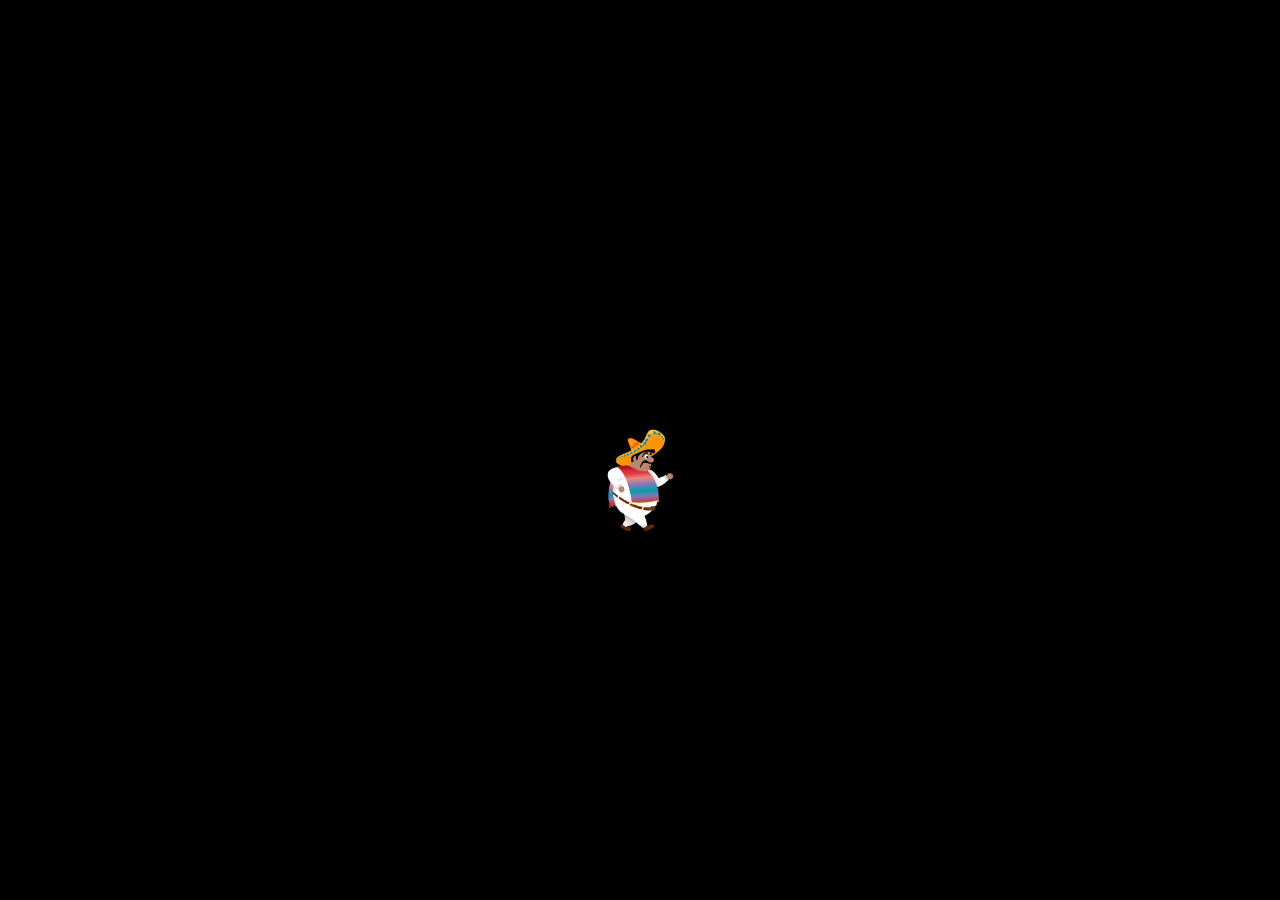
==== commit 179c389e: "Pause game and media on portrait rotation, fix SFX volume, scale boss speed, update start video post" ====
--- a/index.html
+++ b/index.html
@@ -144,7 +144,7 @@
             <!-- Start screen -->
             <div id="startScreen" class="overlay-screen start-screen-layout">
                 <video id="startVideo" class="start-bg" autoplay muted loop playsinline
-                    poster="img/9_intro_outro_screens/start/startscreen_1.webp">
+                    poster="img/9_intro_outro_screens/start/start-video-poster.webp">
                     <source src="videos/stat-video.mp4" type="video/mp4">
                 </video>
 
--- a/styles/base.css
+++ b/styles/base.css
@@ -519,10 +519,10 @@
 .turn-device-overlay {
     display: none;
     position: fixed;
-    top: 0;
-    left: 0;
-    width: 100vw;
+    inset: 0;
+    width: 100%;
     height: 100vh;
+    height: 100dvh;
     background: #111;
     z-index: 999;
     flex-direction: column;
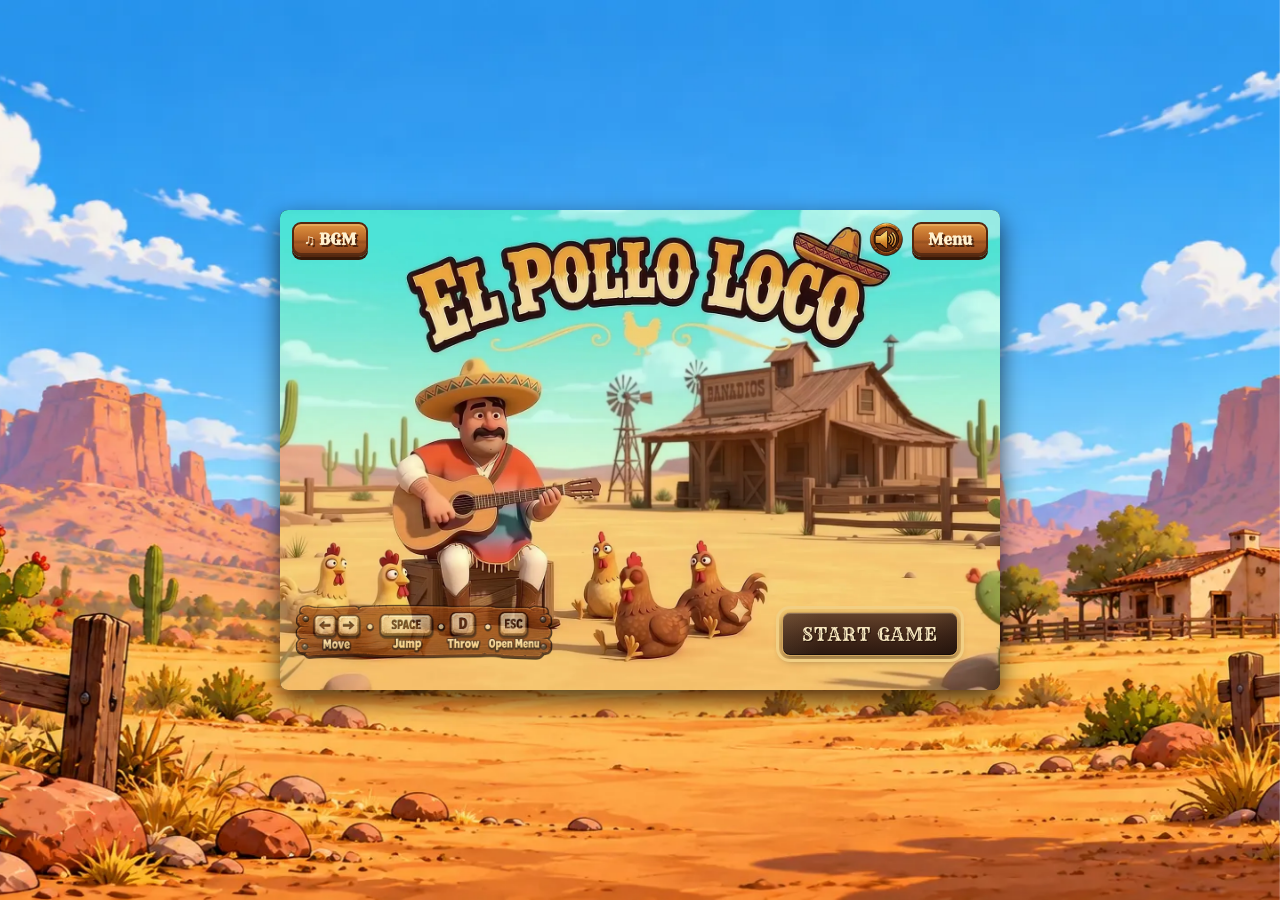
==== commit 8190ce89: "Clean up end credits" ====
--- a/index.html
+++ b/index.html
@@ -279,79 +279,91 @@
                     </video>
                     <div class="credits-copy" aria-live="polite">
                         <p class="credit-entry" style="--credit-delay: 0s">
-                            <span class="credit-role">BASED ON THE ORIGINAL GAME TUTORIAL BY</span>
-                            <strong class="credit-name">JUNUS ERGIN</strong>
-                        </p>
-                        <p class="credit-entry" style="--credit-delay: -4.5s">
                             <span class="credit-role">CREATED DURING THE FRONTEND COURSE AT</span>
                             <strong class="credit-name">DEVELOPER AKADEMIE</strong>
                         </p>
+                        <p class="credit-entry" style="--credit-delay: -4.5s">
+                            <span class="credit-role">FOUNDER OF DEVELOPER AKADEMIE &amp; ORIGINAL GAME TUTORIAL</span>
+                            <strong class="credit-name">JUNUS ERGIN</strong>
+                        </p>
                         <p class="credit-entry" style="--credit-delay: -9s">
-                            <span class="credit-role">FOUNDER OF DEVELOPER AKADEMIE</span>
-                            <strong class="credit-name">JUNUS ERGIN</strong>
+                            <span class="credit-role">LEAD INSTRUCTOR &amp; DAILY LIVE SESSIONS</span>
+                            <strong class="credit-name">GIULIANO GIOIA</strong>
                         </p>
                         <p class="credit-entry" style="--credit-delay: -13.5s">
-                            <span class="credit-role">COURSE INSTRUCTOR</span>
-                            <strong class="credit-name">GIULIANO GIOIA</strong>
+                            <span class="credit-role">VIDEO COURSE INSTRUCTOR</span>
+                            <strong class="credit-name">KEVIN KOVAC</strong>
                         </p>
                         <p class="credit-entry" style="--credit-delay: -18s">
+                            <span class="credit-role">SUBSTITUTE INSTRUCTOR</span>
+                            <strong class="credit-name">MARCO GOLLMER</strong>
+                        </p>
+                        <p class="credit-entry" style="--credit-delay: -22.5s">
+                            <span class="credit-role">INSTRUCTOR &amp; PROJECT REVIEW</span>
+                            <strong class="credit-name">BJÖRN DAIGGER</strong>
+                        </p>
+                        <p class="credit-entry" style="--credit-delay: -27s">
                             <span class="credit-role">GAME DESIGN &amp; EXTENDED DEVELOPMENT</span>
                             <strong class="credit-name">JIN SOO JANG</strong>
                         </p>
-                        <p class="credit-entry" style="--credit-delay: -22.5s">
+                        <p class="credit-entry" style="--credit-delay: -31.5s">
                             <span class="credit-role">PROGRAMMING &amp; AI ASSISTANCE</span>
                             <strong class="credit-name">JIN SOO JANG</strong>
                             <em class="credit-note">with ChatGPT · Claude · Google Gemini<br>Meta Muse · DeepSeek</em>
                         </p>
-                        <p class="credit-entry" style="--credit-delay: -27s">
+                        <p class="credit-entry" style="--credit-delay: -36s">
                             <span class="credit-role">ORIGINAL GAME ARTWORK</span>
                             <strong class="credit-name">DEVELOPER AKADEMIE</strong>
                         </p>
-                        <p class="credit-entry" style="--credit-delay: -31.5s">
+                        <p class="credit-entry" style="--credit-delay: -40.5s">
                             <span class="credit-role">ADDITIONAL GRAPHICS &amp; VISUAL DESIGN</span>
                             <strong class="credit-name">JIN SOO JANG</strong>
                         </p>
-                        <p class="credit-entry" style="--credit-delay: -36s">
+                        <p class="credit-entry" style="--credit-delay: -45s">
                             <span class="credit-role">MUSIC</span>
                             <strong class="credit-name">JIN SOO JANG &amp; GOOGLE GEMINI (LYRIA)</strong>
                         </p>
-                        <p class="credit-entry" style="--credit-delay: -40.5s">
+                        <p class="credit-entry" style="--credit-delay: -49.5s">
                             <span class="credit-role">SOUND EFFECTS</span>
                             <strong class="credit-name">PIXABAY &amp; OTHER SOUND RESOURCES</strong>
                         </p>
-                        <p class="credit-entry" style="--credit-delay: -45s">
+                        <p class="credit-entry" style="--credit-delay: -54s">
                             <span class="credit-role">AI CINEMATICS</span>
                             <strong class="credit-name">GOOGLE FLOW</strong>
                         </p>
-                        <p class="credit-entry" style="--credit-delay: -49.5s">
+                        <p class="credit-entry" style="--credit-delay: -58.5s">
                             <span class="credit-role">VIDEO EDITING</span>
                             <strong class="credit-name">JIN SOO JANG</strong>
                         </p>
-                        <p class="credit-entry" style="--credit-delay: -54s">
+                        <p class="credit-entry" style="--credit-delay: -63s">
                             <span class="credit-role">STORY &amp; SCREENPLAY</span>
                             <strong class="credit-name">JIN SOO JANG</strong>
                         </p>
-                        <p class="credit-entry" style="--credit-delay: -58.5s">
+                        <p class="credit-entry" style="--credit-delay: -67.5s">
                             <span class="credit-role">CREATIVE DIRECTION &amp; PRODUCTION</span>
                             <strong class="credit-name">JIN SOO JANG</strong>
                         </p>
-                        <p class="credit-entry" style="--credit-delay: -63s">
+                        <p class="credit-entry" style="--credit-delay: -72s">
                             <span class="credit-role">SPECIAL THANKS</span>
-                            <strong class="credit-name">JUNUS ERGIN</strong>
                             <strong class="credit-name">GIULIANO GIOIA</strong>
                             <strong class="credit-name">DEVELOPER AKADEMIE</strong>
                         </p>
-                        <p class="credit-entry" style="--credit-delay: -67.5s">
+                        <p class="credit-entry" style="--credit-delay: -76.5s">
+                            <span class="credit-role">WITH ALL MY LOVE AND GRATITUDE</span>
+                            <strong class="credit-name">SASCHA</strong>
+                            <em class="credit-note">For always standing by my side.</em>
+                        </p>
+                        <p class="credit-entry" style="--credit-delay: -81s">
                             <span class="credit-role">A VERY SPECIAL THANK YOU</span>
                             <strong class="credit-name">TO ALL THE CHICKENS!</strong>
                             <em class="credit-note">For their patience, courage, and countless sacrifices.</em>
                         </p>
-                        <p class="credit-entry" style="--credit-delay: -72s">
+                        <p class="credit-entry" style="--credit-delay: -85.5s">
                             <span class="credit-role">FINAL COMEDY CARD</span>
                             <strong class="credit-name">NO CHICKENS WERE INTENTIONALLY HARMED IN THE MAKING OF THIS
                                 GAME.</strong>
                         </p>
-                        <p class="credit-entry" style="--credit-delay: -76.5s">
+                        <p class="credit-entry" style="--credit-delay: -90s">
                             <span class="credit-role">THE END</span>
                             <strong class="credit-name">¡HASTA LA PRÓXIMA, AMIGOS!</strong>
                             <em class="credit-note">THE CHICKENS WILL RETURN…</em>
--- a/styles/base.css
+++ b/styles/base.css
@@ -218,7 +218,7 @@
     text-align: center;
     text-shadow: 0 3px 10px #160700, 0 0 16px rgba(0, 0, 0, 0.9);
     opacity: 0;
-    animation: credit-cycle 81s ease-in-out infinite;
+    animation: credit-cycle 94.5s ease-in-out infinite;
     animation-delay: var(--credit-delay, 0s);
 }
 
@@ -251,9 +251,9 @@
 }
 
 @keyframes credit-cycle {
-    0%, 0.8% { opacity: 0; transform: translateY(14px); }
-    1.5%, 4.5% { opacity: 1; transform: translateY(0); }
-    5.55%, 100% { opacity: 0; transform: translateY(-14px); }
+    0%, 0.69% { opacity: 0; transform: translateY(14px); }
+    1.29%, 3.86% { opacity: 1; transform: translateY(0); }
+    4.76%, 100% { opacity: 0; transform: translateY(-14px); }
 }
 
 #restartScreen:has(.end-credits:not(.d-none)) {
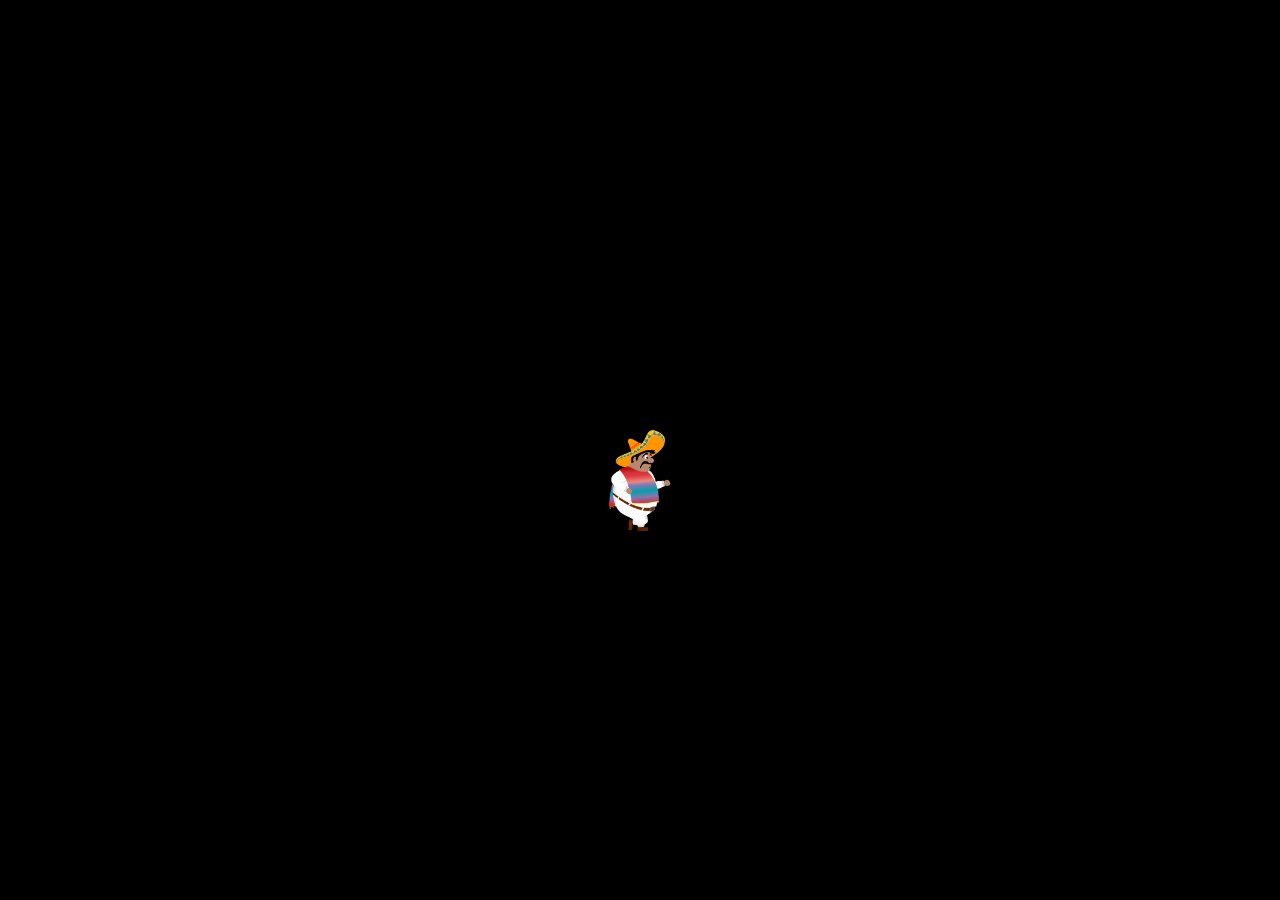
==== commit d9cdd62b: "Fix end credits order" ====
--- a/index.html
+++ b/index.html
@@ -282,88 +282,88 @@
                             <span class="credit-role">CREATED DURING THE FRONTEND COURSE AT</span>
                             <strong class="credit-name">DEVELOPER AKADEMIE</strong>
                         </p>
-                        <p class="credit-entry" style="--credit-delay: -4.5s">
+                        <p class="credit-entry" style="--credit-delay: 4.5s">
                             <span class="credit-role">FOUNDER OF DEVELOPER AKADEMIE &amp; ORIGINAL GAME TUTORIAL</span>
                             <strong class="credit-name">JUNUS ERGIN</strong>
                         </p>
-                        <p class="credit-entry" style="--credit-delay: -9s">
+                        <p class="credit-entry" style="--credit-delay: 9s">
                             <span class="credit-role">LEAD INSTRUCTOR &amp; DAILY LIVE SESSIONS</span>
                             <strong class="credit-name">GIULIANO GIOIA</strong>
                         </p>
-                        <p class="credit-entry" style="--credit-delay: -13.5s">
+                        <p class="credit-entry" style="--credit-delay: 13.5s">
                             <span class="credit-role">VIDEO COURSE INSTRUCTOR</span>
                             <strong class="credit-name">KEVIN KOVAC</strong>
                         </p>
-                        <p class="credit-entry" style="--credit-delay: -18s">
+                        <p class="credit-entry" style="--credit-delay: 18s">
                             <span class="credit-role">SUBSTITUTE INSTRUCTOR</span>
                             <strong class="credit-name">MARCO GOLLMER</strong>
                         </p>
-                        <p class="credit-entry" style="--credit-delay: -22.5s">
+                        <p class="credit-entry" style="--credit-delay: 22.5s">
                             <span class="credit-role">INSTRUCTOR &amp; PROJECT REVIEW</span>
                             <strong class="credit-name">BJÖRN DAIGGER</strong>
                         </p>
-                        <p class="credit-entry" style="--credit-delay: -27s">
+                        <p class="credit-entry" style="--credit-delay: 27s">
                             <span class="credit-role">GAME DESIGN &amp; EXTENDED DEVELOPMENT</span>
                             <strong class="credit-name">JIN SOO JANG</strong>
                         </p>
-                        <p class="credit-entry" style="--credit-delay: -31.5s">
+                        <p class="credit-entry" style="--credit-delay: 31.5s">
                             <span class="credit-role">PROGRAMMING &amp; AI ASSISTANCE</span>
                             <strong class="credit-name">JIN SOO JANG</strong>
                             <em class="credit-note">with ChatGPT · Claude · Google Gemini<br>Meta Muse · DeepSeek</em>
                         </p>
-                        <p class="credit-entry" style="--credit-delay: -36s">
+                        <p class="credit-entry" style="--credit-delay: 36s">
                             <span class="credit-role">ORIGINAL GAME ARTWORK</span>
                             <strong class="credit-name">DEVELOPER AKADEMIE</strong>
                         </p>
-                        <p class="credit-entry" style="--credit-delay: -40.5s">
+                        <p class="credit-entry" style="--credit-delay: 40.5s">
                             <span class="credit-role">ADDITIONAL GRAPHICS &amp; VISUAL DESIGN</span>
                             <strong class="credit-name">JIN SOO JANG</strong>
                         </p>
-                        <p class="credit-entry" style="--credit-delay: -45s">
+                        <p class="credit-entry" style="--credit-delay: 45s">
                             <span class="credit-role">MUSIC</span>
                             <strong class="credit-name">JIN SOO JANG &amp; GOOGLE GEMINI (LYRIA)</strong>
                         </p>
-                        <p class="credit-entry" style="--credit-delay: -49.5s">
+                        <p class="credit-entry" style="--credit-delay: 49.5s">
                             <span class="credit-role">SOUND EFFECTS</span>
                             <strong class="credit-name">PIXABAY &amp; OTHER SOUND RESOURCES</strong>
                         </p>
-                        <p class="credit-entry" style="--credit-delay: -54s">
+                        <p class="credit-entry" style="--credit-delay: 54s">
                             <span class="credit-role">AI CINEMATICS</span>
                             <strong class="credit-name">GOOGLE FLOW</strong>
                         </p>
-                        <p class="credit-entry" style="--credit-delay: -58.5s">
+                        <p class="credit-entry" style="--credit-delay: 58.5s">
                             <span class="credit-role">VIDEO EDITING</span>
                             <strong class="credit-name">JIN SOO JANG</strong>
                         </p>
-                        <p class="credit-entry" style="--credit-delay: -63s">
+                        <p class="credit-entry" style="--credit-delay: 63s">
                             <span class="credit-role">STORY &amp; SCREENPLAY</span>
                             <strong class="credit-name">JIN SOO JANG</strong>
                         </p>
-                        <p class="credit-entry" style="--credit-delay: -67.5s">
+                        <p class="credit-entry" style="--credit-delay: 67.5s">
                             <span class="credit-role">CREATIVE DIRECTION &amp; PRODUCTION</span>
                             <strong class="credit-name">JIN SOO JANG</strong>
                         </p>
-                        <p class="credit-entry" style="--credit-delay: -72s">
+                        <p class="credit-entry" style="--credit-delay: 72s">
                             <span class="credit-role">SPECIAL THANKS</span>
                             <strong class="credit-name">GIULIANO GIOIA</strong>
                             <strong class="credit-name">DEVELOPER AKADEMIE</strong>
                         </p>
-                        <p class="credit-entry" style="--credit-delay: -76.5s">
+                        <p class="credit-entry" style="--credit-delay: 76.5s">
                             <span class="credit-role">WITH ALL MY LOVE AND GRATITUDE</span>
                             <strong class="credit-name">SASCHA</strong>
                             <em class="credit-note">For always standing by my side.</em>
                         </p>
-                        <p class="credit-entry" style="--credit-delay: -81s">
+                        <p class="credit-entry" style="--credit-delay: 81s">
                             <span class="credit-role">A VERY SPECIAL THANK YOU</span>
                             <strong class="credit-name">TO ALL THE CHICKENS!</strong>
                             <em class="credit-note">For their patience, courage, and countless sacrifices.</em>
                         </p>
-                        <p class="credit-entry" style="--credit-delay: -85.5s">
+                        <p class="credit-entry" style="--credit-delay: 85.5s">
                             <span class="credit-role">FINAL COMEDY CARD</span>
                             <strong class="credit-name">NO CHICKENS WERE INTENTIONALLY HARMED IN THE MAKING OF THIS
                                 GAME.</strong>
                         </p>
-                        <p class="credit-entry" style="--credit-delay: -90s">
+                        <p class="credit-entry" style="--credit-delay: 90s">
                             <span class="credit-role">THE END</span>
                             <strong class="credit-name">¡HASTA LA PRÓXIMA, AMIGOS!</strong>
                             <em class="credit-note">THE CHICKENS WILL RETURN…</em>
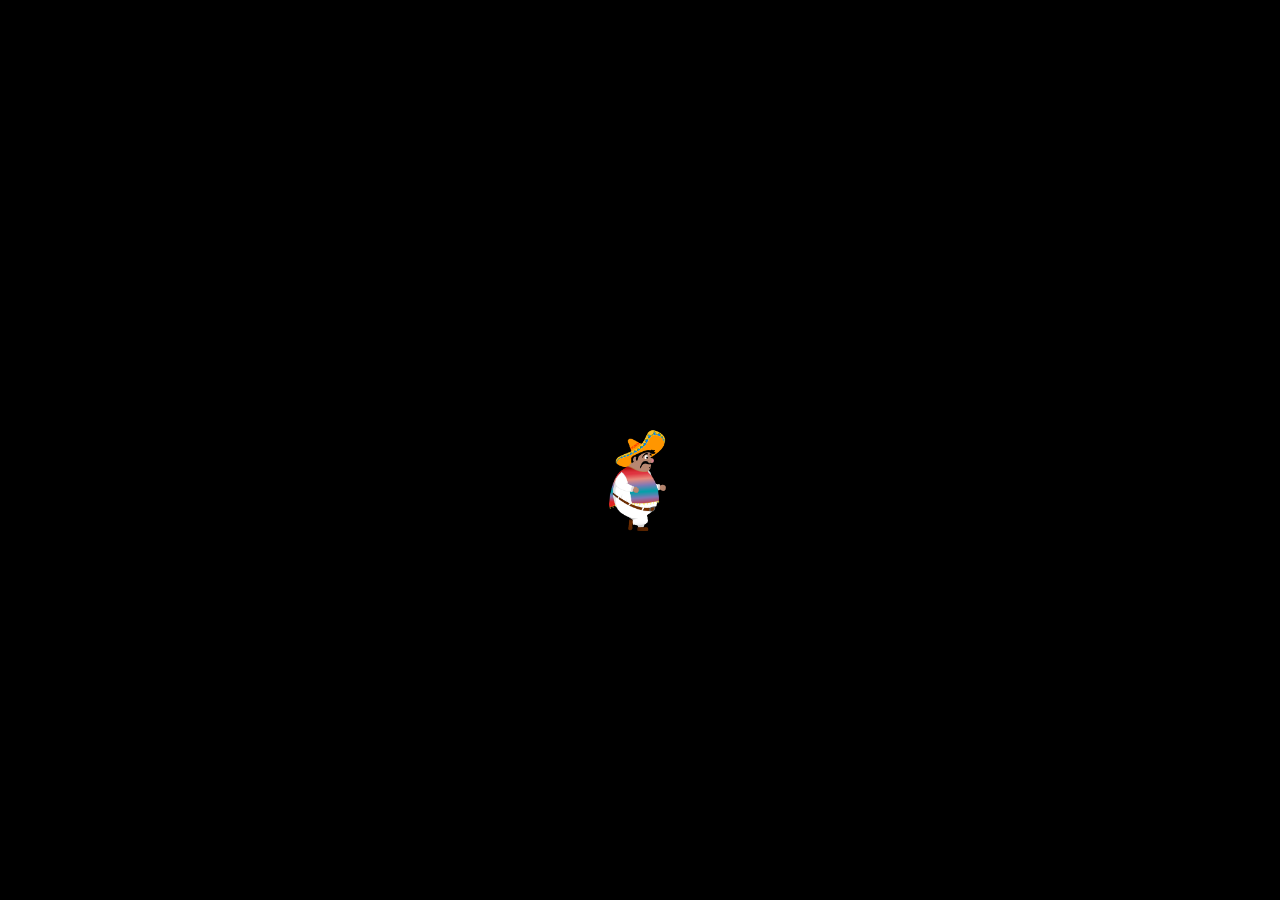
==== commit e30174d5: "Keep rotate hint visible in fullscreen" ====
--- a/index.html
+++ b/index.html
@@ -484,19 +484,19 @@
                 <button id="btnJump" class="touch-btn" aria-label="Jump">JUMP</button>
             </div>
         </div>
+
+        <!-- Portrait orientation warning (inside main so it stays visible in fullscreen) -->
+        <div id="turnDeviceScreen" class="turn-device-overlay">
+            <div class="turn-icon">🔄</div>
+            <h2>Please turn your device</h2>
+            <p>This game can only be played in landscape mode.</p>
+        </div>
     </main>
 
     <!-- Pepe loading animation -->
     <div id="loadingScreen">
         <img id="loadingPepe" src="img/2_character_pepe/2_walk/W-21.png" alt="Pepe running">
     </div>
-
-    <!-- Portrait orientation warning -->
-    <div id="turnDeviceScreen" class="turn-device-overlay">
-        <div class="turn-icon">🔄</div>
-        <h2>Please turn your device</h2>
-        <p>This game can only be played in landscape mode.</p>
-    </div>
 </body>
 
 </html>
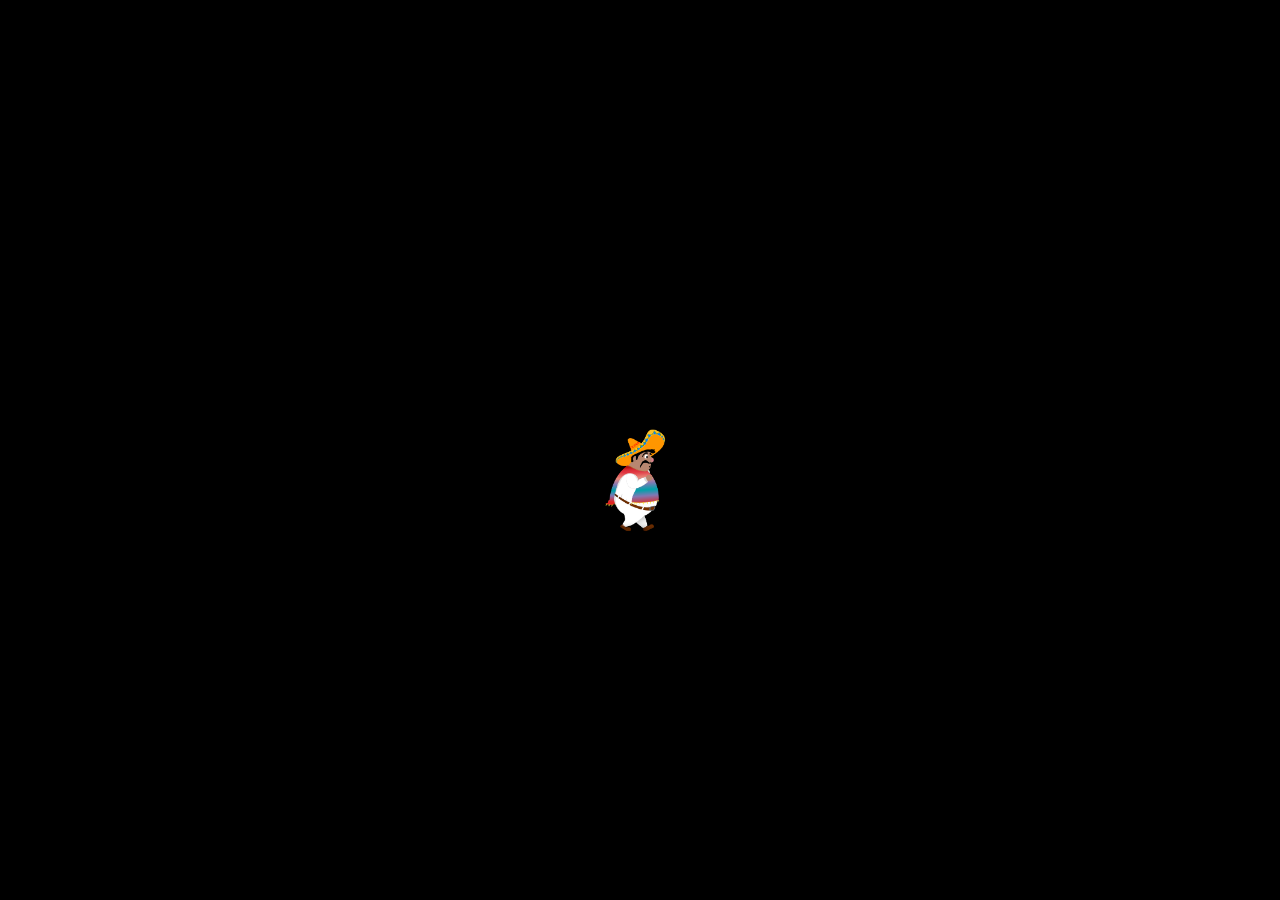
==== commit 53b11cf6: "Add developer name to legal notice" ====
--- a/index.html
+++ b/index.html
@@ -432,7 +432,7 @@
                         <p>
                             <strong>Project:</strong> El Pollo Loco - Jump & Run Game
                             <br>
-                            <strong>Developer:</strong> Student at Developer Akademie
+                            <strong>Developer:</strong> Jin Soo Jang, Student at Developer Akademie
                             <br>
                             <strong>Purpose:</strong> Educational frontend development project
                         </p>
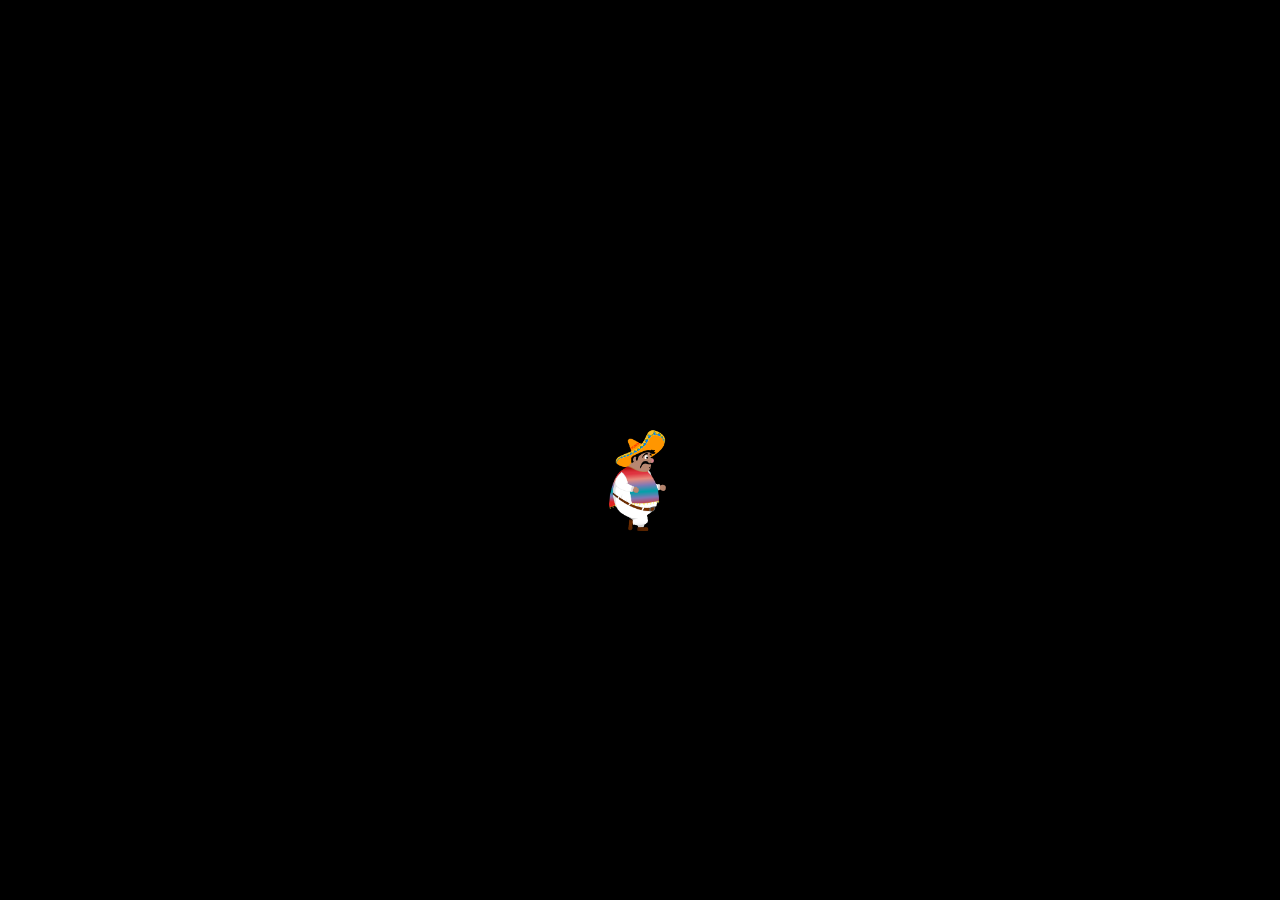
==== commit 3cefd259: "ending credit edit" ====
--- a/index.html
+++ b/index.html
@@ -56,6 +56,7 @@
     <script src="js/game-input-navigation.js"></script>
     <script src="js/game-input-menu.js"></script>
     <script src="js/game-input-focus.js"></script>
+    <script src="js/desktop-scale.js"></script>
 </head>
 
 <body onload="init(); startLoadingAnimation()">
@@ -349,21 +350,16 @@
                             <strong class="credit-name">DEVELOPER AKADEMIE</strong>
                         </p>
                         <p class="credit-entry" style="--credit-delay: 76.5s">
-                            <span class="credit-role">WITH ALL MY LOVE AND GRATITUDE</span>
-                            <strong class="credit-name">SASCHA</strong>
-                            <em class="credit-note">For always standing by my side.</em>
-                        </p>
-                        <p class="credit-entry" style="--credit-delay: 81s">
                             <span class="credit-role">A VERY SPECIAL THANK YOU</span>
                             <strong class="credit-name">TO ALL THE CHICKENS!</strong>
                             <em class="credit-note">For their patience, courage, and countless sacrifices.</em>
                         </p>
-                        <p class="credit-entry" style="--credit-delay: 85.5s">
+                        <p class="credit-entry" style="--credit-delay: 81s">
                             <span class="credit-role">FINAL COMEDY CARD</span>
                             <strong class="credit-name">NO CHICKENS WERE INTENTIONALLY HARMED IN THE MAKING OF THIS
                                 GAME.</strong>
                         </p>
-                        <p class="credit-entry" style="--credit-delay: 90s">
+                        <p class="credit-entry" style="--credit-delay: 85.5s">
                             <span class="credit-role">THE END</span>
                             <strong class="credit-name">¡HASTA LA PRÓXIMA, AMIGOS!</strong>
                             <em class="credit-note">THE CHICKENS WILL RETURN…</em>
--- a/styles/base.css
+++ b/styles/base.css
@@ -218,7 +218,7 @@
     text-align: center;
     text-shadow: 0 3px 10px #160700, 0 0 16px rgba(0, 0, 0, 0.9);
     opacity: 0;
-    animation: credit-cycle 94.5s ease-in-out infinite;
+    animation: credit-cycle 90s ease-in-out infinite;
     animation-delay: var(--credit-delay, 0s);
 }
 
@@ -251,9 +251,9 @@
 }
 
 @keyframes credit-cycle {
-    0%, 0.69% { opacity: 0; transform: translateY(14px); }
-    1.29%, 3.86% { opacity: 1; transform: translateY(0); }
-    4.76%, 100% { opacity: 0; transform: translateY(-14px); }
+    0%, 0.72% { opacity: 0; transform: translateY(14px); }
+    1.35%, 4.05% { opacity: 1; transform: translateY(0); }
+    5%, 100% { opacity: 0; transform: translateY(-14px); }
 }
 
 #restartScreen:has(.end-credits:not(.d-none)) {
--- a/styles/responsive.css
+++ b/styles/responsive.css
@@ -20,17 +20,6 @@
     }
 }
 
-@media screen and (orientation: portrait) and (max-width: 1024px) {
-    .turn-device-overlay {
-        display: flex !important;
-    }
-
-    h1,
-    .game-container {
-        display: none !important;
-    }
-}
-
 @media screen and (orientation: landscape) and (max-height: 600px) and (hover: none) {
     body {
         margin: 0;
@@ -50,14 +39,6 @@
     }
 
     .mobile-controls-container {
-        display: flex !important;
-    }
-}
-
-/* Mobile and tablet: portrait orientation */
-@media screen and (orientation: portrait) and (pointer: coarse),
-screen and (orientation: portrait) and (max-width: 600px) {
-    .turn-device-overlay {
         display: flex !important;
     }
 }
@@ -265,7 +246,8 @@
     background-repeat: no-repeat;
 }
 
-@media screen and (orientation: portrait) and (any-pointer: coarse) {
+/* Rotate hint only on touch devices without hover (phones, tablets) held upright */
+@media screen and (orientation: portrait) and (hover: none) {
     .turn-device-overlay {
         display: flex !important;
     }
